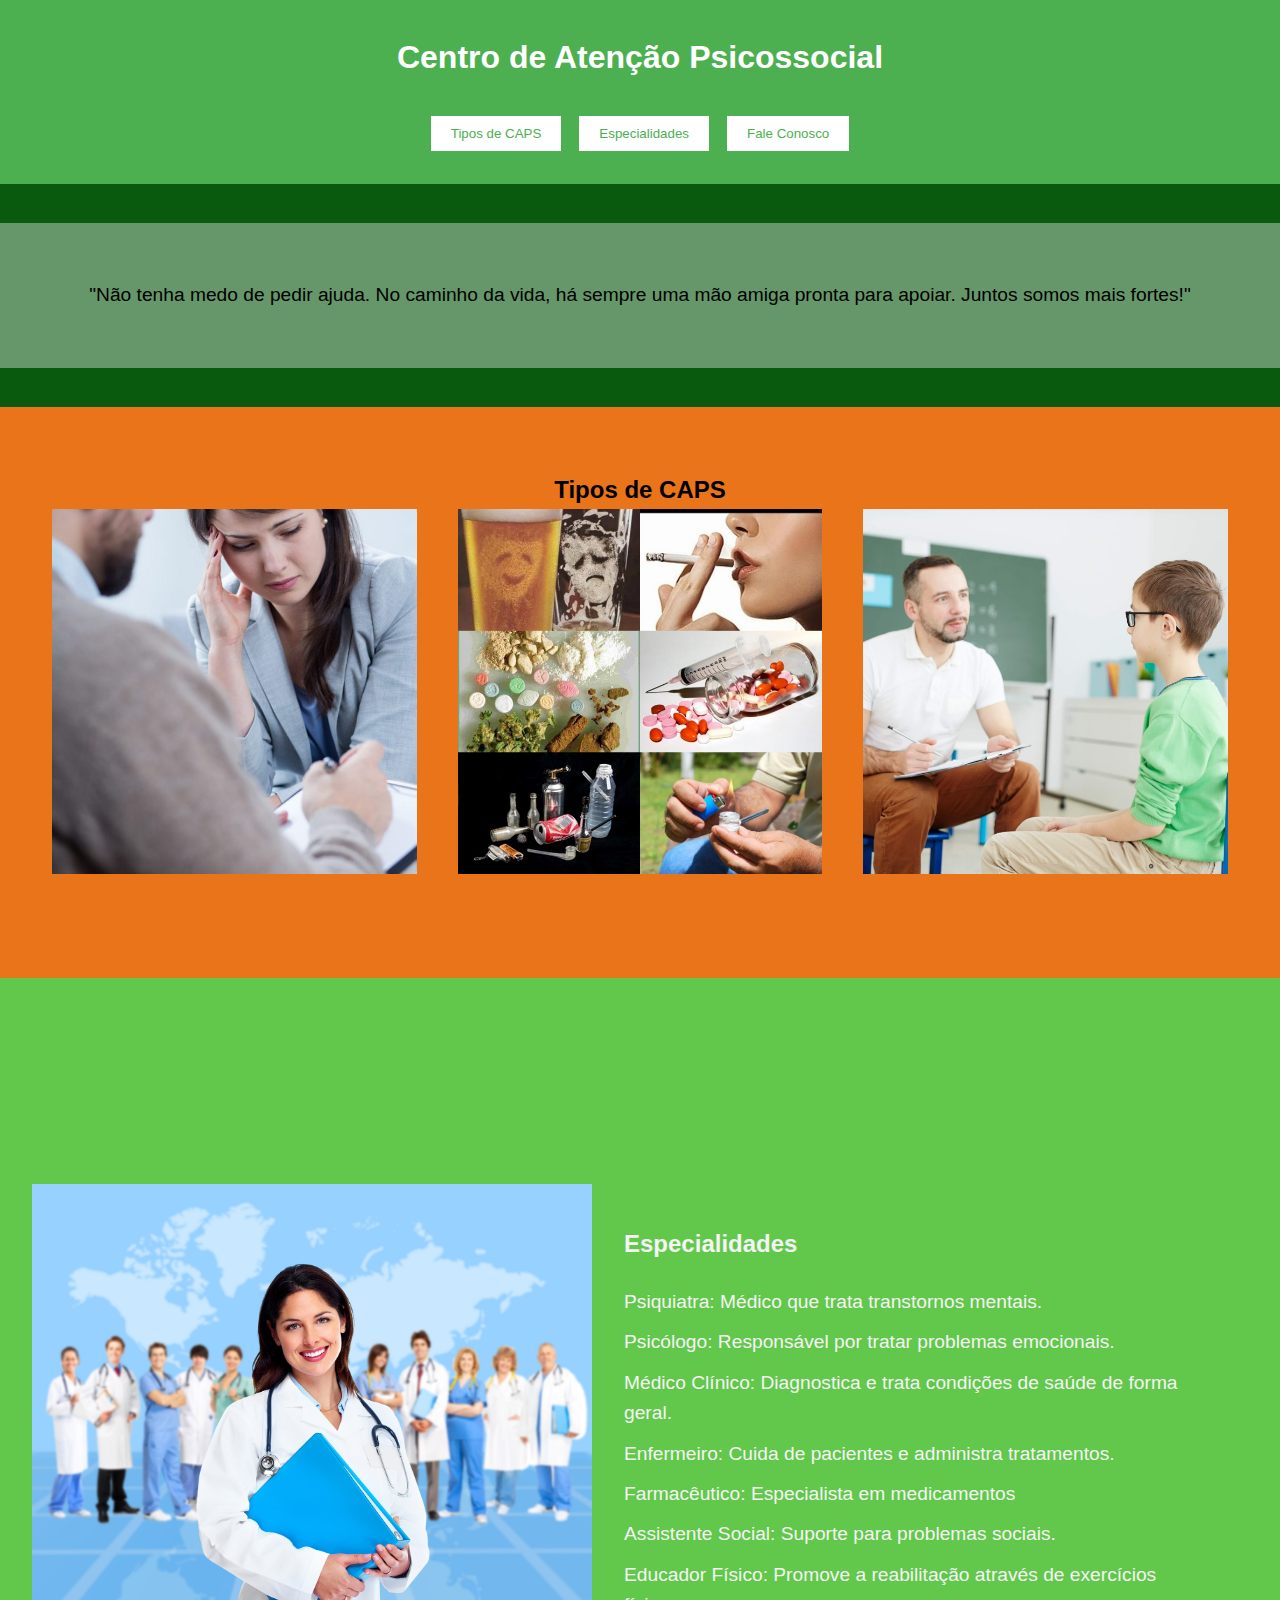
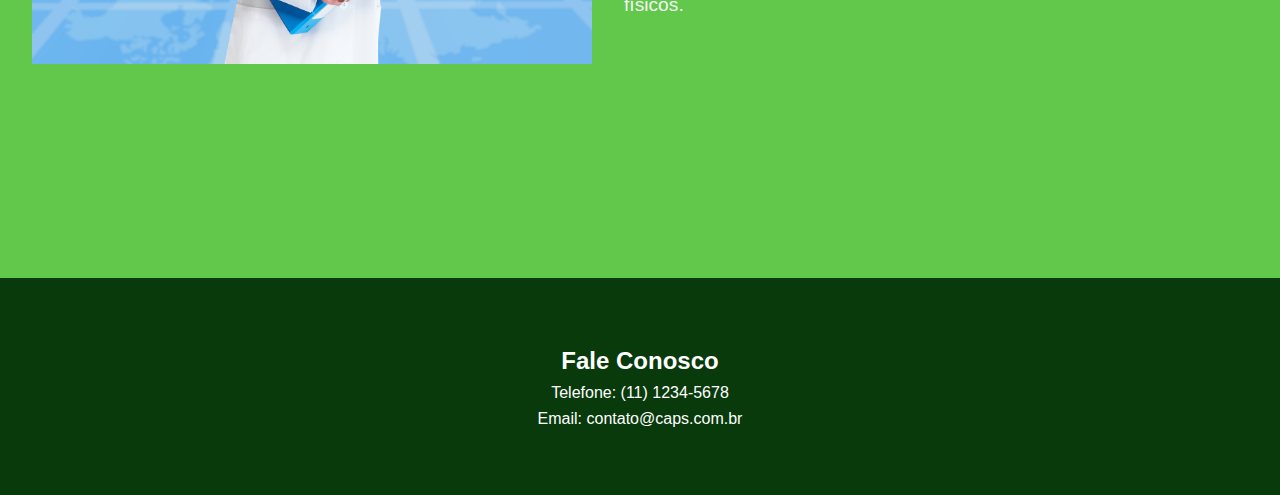
==== index.html @ e5cf4d3b "0.1" ====
<!DOCTYPE html>
<html lang="pt-br">
<head>
    <meta charset="UTF-8">
    <meta name="viewport" content="width=device-width, initial-scale=1.0">
    <title>Centro de Atenção Psicossocial</title>
    <link rel="stylesheet" href="styles.css">
</head>
<body>

    <!-- Início -->
    <header id="inicio">
        <h1>Centro de Atenção Psicossocial</h1>
        <div class="buttons">
            <button onclick="scrollToSection('tipos-caps')">Tipos de CAPS</button>
            <button onclick="scrollToSection('especialidades')">Especialidades</button>
            <button onclick="scrollToSection('fale-conosco')">Fale Conosco</button>
        </div>
    </header>

    <!-- Introdução -->
    <section id="introducao">
        <p>"Não tenha medo de pedir ajuda. No caminho da vida, há sempre uma mão amiga pronta para apoiar. Juntos somos mais fortes!"</p>
    </section>

    <!-- Tipos de CAPS -->
    <section id="tipos-caps">
        <h2>Tipos de CAPS</h2>
        <div class="caps-container">
            <div class="caps-item" onmouseover="showText(this)" onmouseout="hideText(this)">
                <img src="caps1.jpg" alt="CAPS I">
                <p class="caps-text">CAPS I - Atendimento para transtornos mentais leves.</p>
            </div>
            <div class="caps-item" onmouseover="showText(this)" onmouseout="hideText(this)">
                <img src="caps2.jpg" alt="CAPS AD">
                <p class="caps-text">CAPS AD - Atendimento para álcool e drogas.</p>
            </div>
            <div class="caps-item" onmouseover="showText(this)" onmouseout="hideText(this)">
                <img src="caps3.jpg" alt="CAPS Infantojuvenil">
                <p class="caps-text">CAPS Infantojuvenil - Atendimento para crianças e adolescentes.</p>
            </div>
        </div>
    </section>

    <!-- Especialidades -->
    <section id="especialidades">
        <div class="especialidades-container">
            <div class="especialidades-imagem">
                <img src="imagemApoio.jpg" alt="Imagem de apoio">
            </div>
            <div class="especialidades-texto">
                <h2>Especialidades</h2>
                <ul>
            
            <li>Psiquiatra: Médico que trata transtornos mentais.</li>
            <li>Psicólogo: Responsável por tratar problemas
                emocionais.</li>
            <li>Médico Clínico: Diagnostica e trata condições de
                saúde de forma geral.</li>
            <li>Enfermeiro: Cuida de pacientes e administra
                tratamentos.</li>
            <li>Farmacêutico: Especialista em medicamentos</li>
            <li>Assistente Social: Suporte para problemas sociais.</li>
            <li>Educador Físico: Promove a reabilitação através de
                exercícios físicos.</li>
        </ul>
    </section>

    <!-- Fale Conosco -->
    <section id="fale-conosco">
        <h2>Fale Conosco</h2>
        <p>Telefone: (11) 1234-5678</p>
        <p>Email: contato@caps.com.br</p>
    </section>

    <script src="script.js"></script>
</body>
</html>
---- styles.css ----
* {
    margin: 0;
    padding: 0;
    box-sizing: border-box;
}

body {
    background-color: #095a0f;
    font-family: Arial, sans-serif;
    line-height: 1.6;
    scroll-behavior: smooth;
}

header {
    background-color: #4CAF50;
    color: white;
    text-align: center;
    padding: 2em 0;
}

header h1 {
    margin-bottom: 1em;
}

.buttons {
    display: flex;
    justify-content: center;
    gap: 1em;
}

button {
    padding: 10px 20px;
    background-color: #fff;
    border: 1px solid #4CAF50;
    color: #4CAF50;
    cursor: pointer;
    transition: background-color 0.3s ease;
}

button:hover {
    background-color: #4CAF50;
    color: white;
}

section {
    padding: 4em 2em;
    text-align: center;
}

#introducao {
    background-color: #f4f4f465;
    font-size: 1.2em;
    padding: 3em;
    margin: 2em 0;
}

.caps-container {
    display: flex;
    justify-content: space-around;
    flex-wrap: wrap;
}

.caps-item {
    position: relative;
    width: 30%;
    margin-bottom: 2em;
}

.caps-item img {
    width: 100%;
    height: auto;
    transition: opacity 0.3s ease;
}

.caps-text {
    position: absolute;
    top: 0;
    left: 0;
    right: 0;
    bottom: 0;
    background-color: rgba(0, 0, 0, 0.7);
    color: white;
    padding: 10px;
    opacity: 0;
    transition: opacity 0.3s ease;
    display: flex;
    align-items: center;
    justify-content: center;
    text-align: center;
}

.caps-item:hover .caps-text {
    opacity: 1;
}
#tipos-caps{
    background-color: #e9741a;
}
#especialidades {
    display: flex;
    align-items: center;
    justify-content: flex-end;
    padding: 4em 2em;
    height: 100vh; /* Preencher a tela inteira */
    background-color: #62c84b;
    color: #f4f4f4;
}

.especialidades-container {
    display: flex;
    width: 100%;
    align-items: center;
}

.especialidades-texto {
    flex: 1;
    text-align: left;
    padding-right: 4em; /* Aumentar espaçamento à direita */
    margin-left: 2em;   /* Adicionar margem para mover o texto à direita */
}

.especialidades-texto h2 {
    margin-bottom: 1em;
}

.especialidades-texto ul {
    list-style-type: none;
    padding: 0;
    font-size: 1.2em;
}

.especialidades-texto ul li {
    margin: 0.5em 0;
}

.especialidades-imagem {
    flex: 1;
}

.especialidades-imagem img {
    width: 100%;
    height: auto;
    object-fit: cover; /* Faz a imagem cobrir a área corretamente */
}

#fale-conosco {
    background-color: #093a0c;
    color: #fff;
}
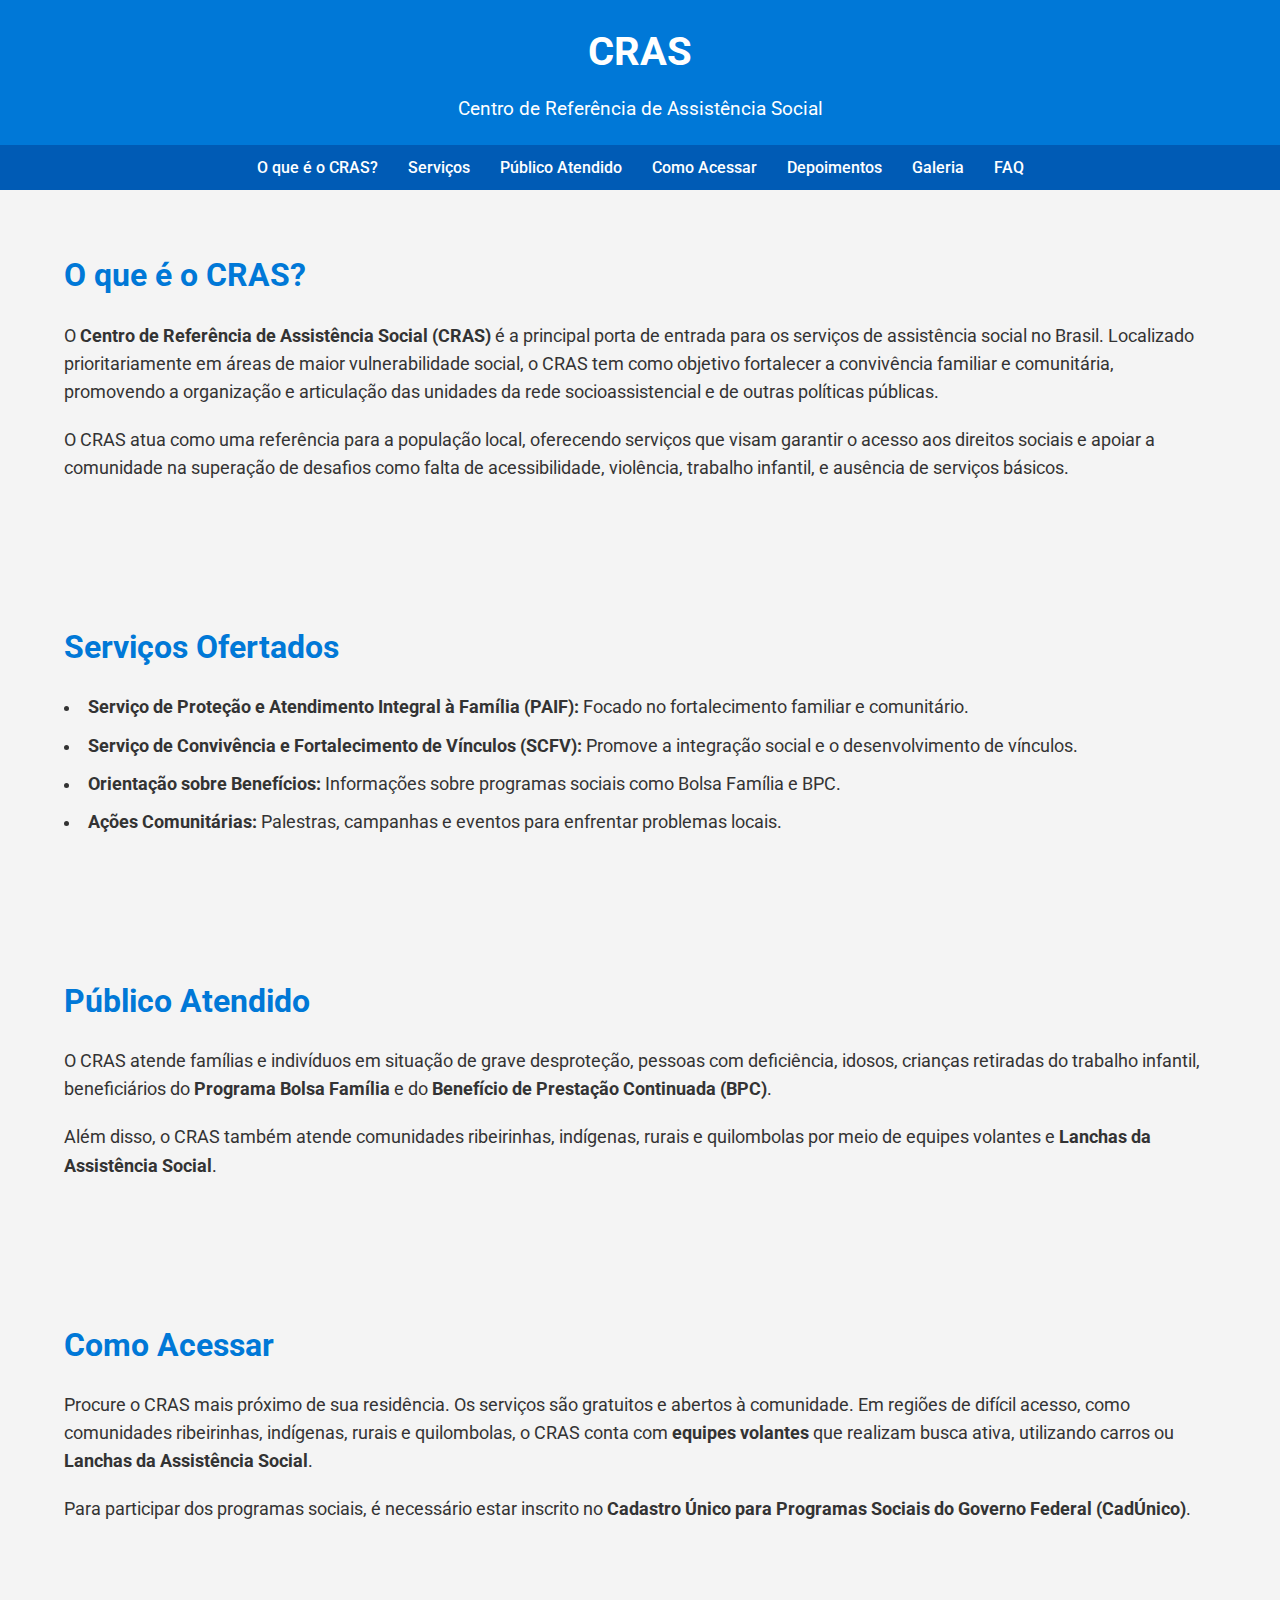
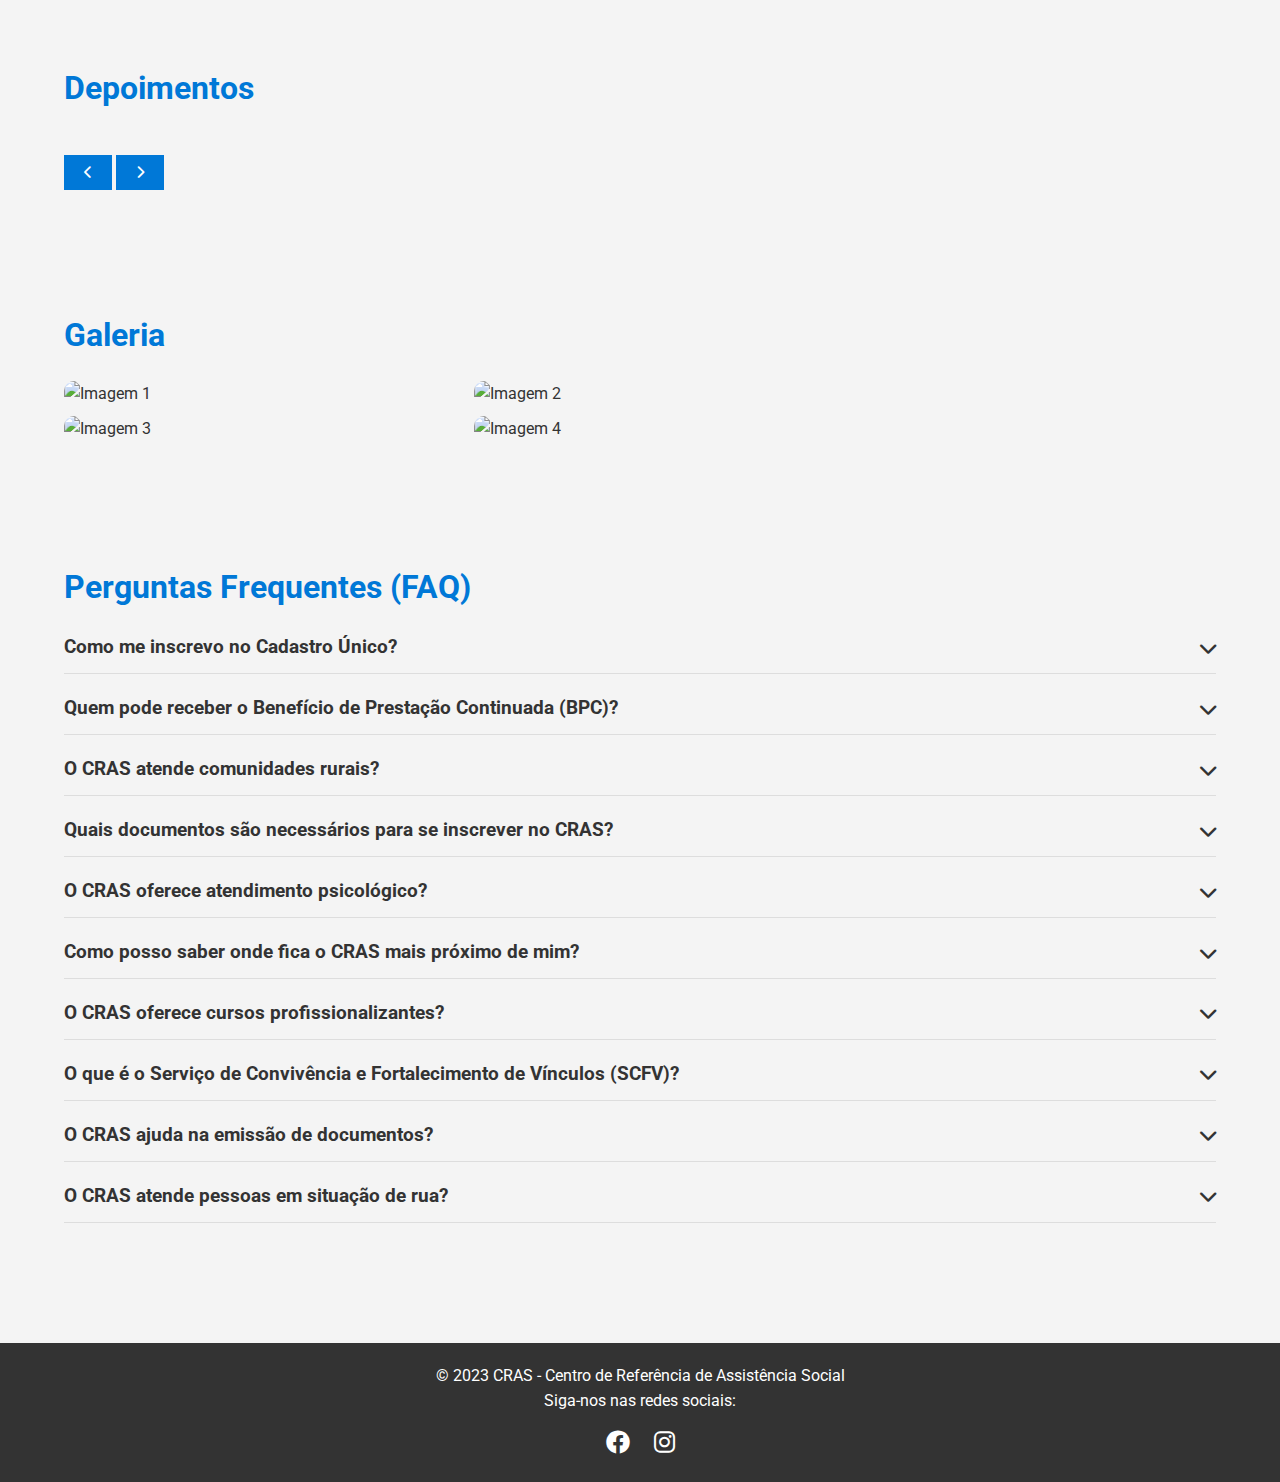
==== commit 8a94c6fc: "Add files via upload" ====
--- a/index.html
+++ b/index.html
@@ -1,78 +1,162 @@
 <!DOCTYPE html>
-<html lang="pt-br">
+<html lang="pt-BR">
 <head>
     <meta charset="UTF-8">
     <meta name="viewport" content="width=device-width, initial-scale=1.0">
-    <title>Centro de Atenção Psicossocial</title>
-    <link rel="stylesheet" href="styles.css">
+    <title>CRAS - Centro de Referência de Assistência Social</title>
+    <link rel="stylesheet" href="index.css">
+    <link href="https://fonts.googleapis.com/css2?family=Roboto:wght@300;400;500;700&display=swap" rel="stylesheet">
+    <link rel="stylesheet" href="https://cdnjs.cloudflare.com/ajax/libs/font-awesome/6.0.0-beta3/css/all.min.css">
 </head>
 <body>
-
-    <!-- Início -->
-    <header id="inicio">
-        <h1>Centro de Atenção Psicossocial</h1>
-        <div class="buttons">
-            <button onclick="scrollToSection('tipos-caps')">Tipos de CAPS</button>
-            <button onclick="scrollToSection('especialidades')">Especialidades</button>
-            <button onclick="scrollToSection('fale-conosco')">Fale Conosco</button>
+    <header>
+        <div class="container">
+            <h1>CRAS</h1>
+            <p>Centro de Referência de Assistência Social</p>
         </div>
     </header>
 
-    <!-- Introdução -->
-    <section id="introducao">
-        <p>"Não tenha medo de pedir ajuda. No caminho da vida, há sempre uma mão amiga pronta para apoiar. Juntos somos mais fortes!"</p>
+    <nav>
+        <div class="container">
+            <ul>
+                <li><a href="#sobre">O que é o CRAS?</a></li>
+                <li><a href="#servicos">Serviços</a></li>
+                <li><a href="#publico">Público Atendido</a></li>
+                <li><a href="#acesso">Como Acessar</a></li>
+                <li><a href="#depoimentos">Depoimentos</a></li>
+                <li><a href="#galeria">Galeria</a></li>
+                <li><a href="#faq">FAQ</a></li>
+            </ul>
+        </div>
+    </nav>
+
+    <section id="sobre" class="fade-in">
+        <div class="container">
+            <h2>O que é o CRAS?</h2>
+            <p>O <strong>Centro de Referência de Assistência Social (CRAS)</strong> é a principal porta de entrada para os serviços de assistência social no Brasil. Localizado prioritariamente em áreas de maior vulnerabilidade social, o CRAS tem como objetivo fortalecer a convivência familiar e comunitária, promovendo a organização e articulação das unidades da rede socioassistencial e de outras políticas públicas.</p>
+            <p>O CRAS atua como uma referência para a população local, oferecendo serviços que visam garantir o acesso aos direitos sociais e apoiar a comunidade na superação de desafios como falta de acessibilidade, violência, trabalho infantil, e ausência de serviços básicos.</p>
+        </div>
     </section>
 
-    <!-- Tipos de CAPS -->
-    <section id="tipos-caps">
-        <h2>Tipos de CAPS</h2>
-        <div class="caps-container">
-            <div class="caps-item" onmouseover="showText(this)" onmouseout="hideText(this)">
-                <img src="caps1.jpg" alt="CAPS I">
-                <p class="caps-text">CAPS I - Atendimento para transtornos mentais leves.</p>
+    <section id="servicos" class="fade-in">
+        <div class="container">
+            <h2>Serviços Ofertados</h2>
+            <ul>
+                <li><strong>Serviço de Proteção e Atendimento Integral à Família (PAIF):</strong> Focado no fortalecimento familiar e comunitário.</li>
+                <li><strong>Serviço de Convivência e Fortalecimento de Vínculos (SCFV):</strong> Promove a integração social e o desenvolvimento de vínculos.</li>
+                <li><strong>Orientação sobre Benefícios:</strong> Informações sobre programas sociais como Bolsa Família e BPC.</li>
+                <li><strong>Ações Comunitárias:</strong> Palestras, campanhas e eventos para enfrentar problemas locais.</li>
+            </ul>
+        </div>
+    </section>
+
+    <section id="publico" class="fade-in">
+        <div class="container">
+            <h2>Público Atendido</h2>
+            <p>O CRAS atende famílias e indivíduos em situação de grave desproteção, pessoas com deficiência, idosos, crianças retiradas do trabalho infantil, beneficiários do <strong>Programa Bolsa Família</strong> e do <strong>Benefício de Prestação Continuada (BPC)</strong>.</p>
+            <p>Além disso, o CRAS também atende comunidades ribeirinhas, indígenas, rurais e quilombolas por meio de equipes volantes e <strong>Lanchas da Assistência Social</strong>.</p>
+        </div>
+    </section>
+
+    <section id="acesso" class="fade-in">
+        <div class="container">
+            <h2>Como Acessar</h2>
+            <p>Procure o CRAS mais próximo de sua residência. Os serviços são gratuitos e abertos à comunidade. Em regiões de difícil acesso, como comunidades ribeirinhas, indígenas, rurais e quilombolas, o CRAS conta com <strong>equipes volantes</strong> que realizam busca ativa, utilizando carros ou <strong>Lanchas da Assistência Social</strong>.</p>
+            <p>Para participar dos programas sociais, é necessário estar inscrito no <strong>Cadastro Único para Programas Sociais do Governo Federal (CadÚnico)</strong>.</p>
+        </div>
+    </section>
+
+    <section id="depoimentos" class="fade-in">
+        <div class="container">
+            <h2>Depoimentos</h2>
+            <div class="depoimentos-carrossel">
+                <div class="depoimento">
+                    <p>"O CRAS mudou a vida da minha família. Recebemos o apoio necessário para superar nossas dificuldades."</p>
+                    <span>- Maria da Silva</span>
+                </div>
+                <div class="depoimento">
+                    <p>"Graças ao CRAS, consegui acesso ao Bolsa Família e melhorei a qualidade de vida dos meus filhos."</p>
+                    <span>- João Santos</span>
+                </div>
+                <div class="depoimento">
+                    <p>"As equipes volantes do CRAS foram essenciais para atender nossa comunidade ribeirinha."</p>
+                    <span>- Ana Pereira</span>
+                </div>
             </div>
-            <div class="caps-item" onmouseover="showText(this)" onmouseout="hideText(this)">
-                <img src="caps2.jpg" alt="CAPS AD">
-                <p class="caps-text">CAPS AD - Atendimento para álcool e drogas.</p>
-            </div>
-            <div class="caps-item" onmouseover="showText(this)" onmouseout="hideText(this)">
-                <img src="caps3.jpg" alt="CAPS Infantojuvenil">
-                <p class="caps-text">CAPS Infantojuvenil - Atendimento para crianças e adolescentes.</p>
+            <button id="prevDepoimento"><i class="fas fa-chevron-left"></i></button>
+            <button id="nextDepoimento"><i class="fas fa-chevron-right"></i></button>
+        </div>
+    </section>
+
+    <section id="galeria" class="fade-in">
+        <div class="container">
+            <h2>Galeria</h2>
+            <div class="galeria-imagens">
+                <img src="/images/CRAS-1.jpg" alt="Imagem 1">
+                <img src="/images/CRAS-2.jpg" alt="Imagem 2">
+                <img src="/images/CRAS-3.jpg" alt="Imagem 3">
+                <img src="/images/CRAS-4.jpg" alt="Imagem 4">
             </div>
         </div>
     </section>
 
-    <!-- Especialidades -->
-    <section id="especialidades">
-        <div class="especialidades-container">
-            <div class="especialidades-imagem">
-                <img src="imagemApoio.jpg" alt="Imagem de apoio">
+    <section id="faq" class="fade-in">
+        <div class="container">
+            <h2>Perguntas Frequentes (FAQ)</h2>
+            <div class="faq-item">
+                <h3>Como me inscrevo no Cadastro Único? <i class="fas fa-chevron-down"></i></h3>
+                <p>Para se inscrever no Cadastro Único, procure o CRAS mais próximo de sua residência com os documentos necessários, como CPF, RG e comprovante de residência.</p>
             </div>
-            <div class="especialidades-texto">
-                <h2>Especialidades</h2>
-                <ul>
-            
-            <li>Psiquiatra: Médico que trata transtornos mentais.</li>
-            <li>Psicólogo: Responsável por tratar problemas
-                emocionais.</li>
-            <li>Médico Clínico: Diagnostica e trata condições de
-                saúde de forma geral.</li>
-            <li>Enfermeiro: Cuida de pacientes e administra
-                tratamentos.</li>
-            <li>Farmacêutico: Especialista em medicamentos</li>
-            <li>Assistente Social: Suporte para problemas sociais.</li>
-            <li>Educador Físico: Promove a reabilitação através de
-                exercícios físicos.</li>
-        </ul>
+            <div class="faq-item">
+                <h3>Quem pode receber o Benefício de Prestação Continuada (BPC)? <i class="fas fa-chevron-down"></i></h3>
+                <p>O BPC é destinado a idosos acima de 65 anos e pessoas com deficiência que comprovem não possuir meios de se sustentar.</p>
+            </div>
+            <div class="faq-item">
+                <h3>O CRAS atende comunidades rurais? <i class="fas fa-chevron-down"></i></h3>
+                <p>Sim, o CRAS conta com equipes volantes que atendem comunidades rurais, ribeirinhas e indígenas.</p>
+            </div>
+            <div class="faq-item">
+                <h3>Quais documentos são necessários para se inscrever no CRAS? <i class="fas fa-chevron-down"></i></h3>
+                <p>Os documentos necessários incluem CPF, RG, comprovante de residência e, em alguns casos, documentos que comprovem a situação de vulnerabilidade.</p>
+            </div>
+            <div class="faq-item">
+                <h3>O CRAS oferece atendimento psicológico? <i class="fas fa-chevron-down"></i></h3>
+                <p>Sim, o CRAS oferece atendimento psicológico e social para famílias e indivíduos em situação de vulnerabilidade.</p>
+            </div>
+            <div class="faq-item">
+                <h3>Como posso saber onde fica o CRAS mais próximo de mim? <i class="fas fa-chevron-down"></i></h3>
+                <p>Você pode consultar a localização do CRAS mais próximo no site da prefeitura da sua cidade ou entrar em contato com a Secretaria de Assistência Social.</p>
+            </div>
+            <div class="faq-item">
+                <h3>O CRAS oferece cursos profissionalizantes? <i class="fas fa-chevron-down"></i></h3>
+                <p>Sim, o CRAS pode oferecer cursos e oficinas de capacitação profissional em parceria com outras instituições.</p>
+            </div>
+            <div class="faq-item">
+                <h3>O que é o Serviço de Convivência e Fortalecimento de Vínculos (SCFV)? <i class="fas fa-chevron-down"></i></h3>
+                <p>O SCFV é um serviço que promove a integração social e o fortalecimento dos vínculos familiares e comunitários, por meio de atividades coletivas e educativas.</p>
+            </div>
+            <div class="faq-item">
+                <h3>O CRAS ajuda na emissão de documentos? <i class="fas fa-chevron-down"></i></h3>
+                <p>Sim, o CRAS pode auxiliar na emissão de documentos básicos, como RG e CPF, especialmente para pessoas em situação de vulnerabilidade.</p>
+            </div>
+            <div class="faq-item">
+                <h3>O CRAS atende pessoas em situação de rua? <i class="fas fa-chevron-down"></i></h3>
+                <p>Sim, o CRAS oferece atendimento e encaminhamento para pessoas em situação de rua, visando a inclusão social e o acesso a serviços básicos.</p>
+            </div>
+        </div>
     </section>
 
-    <!-- Fale Conosco -->
-    <section id="fale-conosco">
-        <h2>Fale Conosco</h2>
-        <p>Telefone: (11) 1234-5678</p>
-        <p>Email: contato@caps.com.br</p>
-    </section>
+    <footer>
+        <div class="container">
+            <p>&copy; 2023 CRAS - Centro de Referência de Assistência Social</p>
+            <p>Siga-nos nas redes sociais:</p>
+            <div class="redes-sociais">
+                <a href="https://www.facebook.com/funcoesdeumcoordenadordecras/"><i class="fab fa-facebook"></i></a>
+                <a href="https://www.instagram.com/crasnx/?__d=11"><i class="fab fa-instagram"></i></a>
+            </div>
+        </div>
+    </footer>
 
-    <script src="script.js"></script>
+    <script src="index.js"></script>
 </body>
-</html>
+</html>--- a/index.css
+++ b/index.css
@@ -0,0 +1,229 @@
+/* Reset básico */
+* {
+    margin: 0;
+    padding: 0;
+    box-sizing: border-box;
+}
+
+body {
+    font-family: 'Roboto', sans-serif;
+    line-height: 1.6;
+    background-color: #f4f4f4;
+    color: #333;
+}
+
+.container {
+    width: 90%;
+    max-width: 1200px;
+    margin: 0 auto;
+}
+
+header {
+    background: #0078d7;
+    color: #fff;
+    padding: 20px 0;
+    text-align: center;
+}
+
+header h1 {
+    font-size: 2.5rem;
+    margin-bottom: 10px;
+}
+
+header p {
+    font-size: 1.2rem;
+}
+
+nav {
+    background: #005bb5;
+    padding: 10px 0;
+}
+
+nav ul {
+    list-style: none;
+    display: flex;
+    justify-content: center;
+    flex-wrap: wrap;
+}
+
+nav ul li {
+    margin: 0 15px;
+}
+
+nav ul li a {
+    color: #fff;
+    text-decoration: none;
+    font-weight: 500;
+    transition: color 0.3s ease;
+}
+
+nav ul li a:hover {
+    color: #ffdd57;
+}
+
+section {
+    padding: 60px 0;
+    opacity: 0;
+    transform: translateY(20px);
+    transition: opacity 0.6s ease-out, transform 0.6s ease-out;
+}
+
+section.fade-in {
+    opacity: 1;
+    transform: translateY(0);
+}
+
+section h2 {
+    font-size: 2rem;
+    margin-bottom: 20px;
+    color: #0078d7;
+}
+
+section p, section ul {
+    font-size: 1.1rem;
+    margin-bottom: 20px;
+}
+
+section ul {
+    list-style: inside;
+}
+
+section ul li {
+    margin-bottom: 10px;
+}
+
+.depoimentos-carrossel {
+    position: relative;
+    overflow: hidden;
+    margin-bottom: 20px;
+}
+
+.depoimento {
+    display: none;
+    text-align: center;
+    padding: 20px;
+    background: #fff;
+    border-radius: 10px;
+    box-shadow: 0 4px 8px rgba(0, 0, 0, 0.1);
+}
+
+.depoimento.active {
+    display: block;
+}
+
+.depoimento p {
+    font-style: italic;
+    margin-bottom: 10px;
+}
+
+.depoimento span {
+    font-weight: bold;
+}
+
+button {
+    background: #0078d7;
+    color: #fff;
+    border: none;
+    padding: 10px 20px;
+    cursor: pointer;
+    transition: background 0.3s ease;
+}
+
+button:hover {
+    background: #005bb5;
+}
+
+.galeria-imagens {
+    display: flex;
+    flex-wrap: wrap;
+    gap: 10px;
+}
+
+.galeria-imagens img {
+    width: 100%;
+    max-width: 400px;
+    height: auto;
+    border-radius: 10px;
+    transition: transform 0.3s ease;
+}
+
+.galeria-imagens img:hover {
+    transform: scale(1.05);
+}
+
+.faq-item {
+    margin-bottom: 20px;
+    border-bottom: 1px solid #ddd;
+    padding-bottom: 10px;
+}
+
+.faq-item h3 {
+    cursor: pointer;
+    display: flex;
+    justify-content: space-between;
+    align-items: center;
+}
+
+.faq-item p {
+    display: none;
+    margin-top: 10px;
+}
+
+.faq-item.active p {
+    display: block;
+}
+
+footer {
+    background: #333;
+    color: #fff;
+    text-align: center;
+    padding: 20px 0;
+    margin-top: 40px;
+}
+
+footer p {
+    margin: 0;
+}
+
+.redes-sociais {
+    margin-top: 10px;
+}
+
+.redes-sociais a {
+    color: #fff;
+    margin: 0 10px;
+    font-size: 1.5rem;
+    transition: color 0.3s ease;
+}
+
+.redes-sociais a:hover {
+    color: #0078d7;
+}
+
+/* Responsividade */
+@media (max-width: 768px) {
+    nav ul {
+        flex-direction: column;
+        align-items: center;
+    }
+
+    nav ul li {
+        margin: 10px 0;
+    }
+
+    section {
+        padding: 40px 0;
+    }
+
+    section h2 {
+        font-size: 1.8rem;
+    }
+
+    section p, section ul {
+        font-size: 1rem;
+    }
+
+    .galeria-imagens img {
+        max-width: 100%;
+    }
+}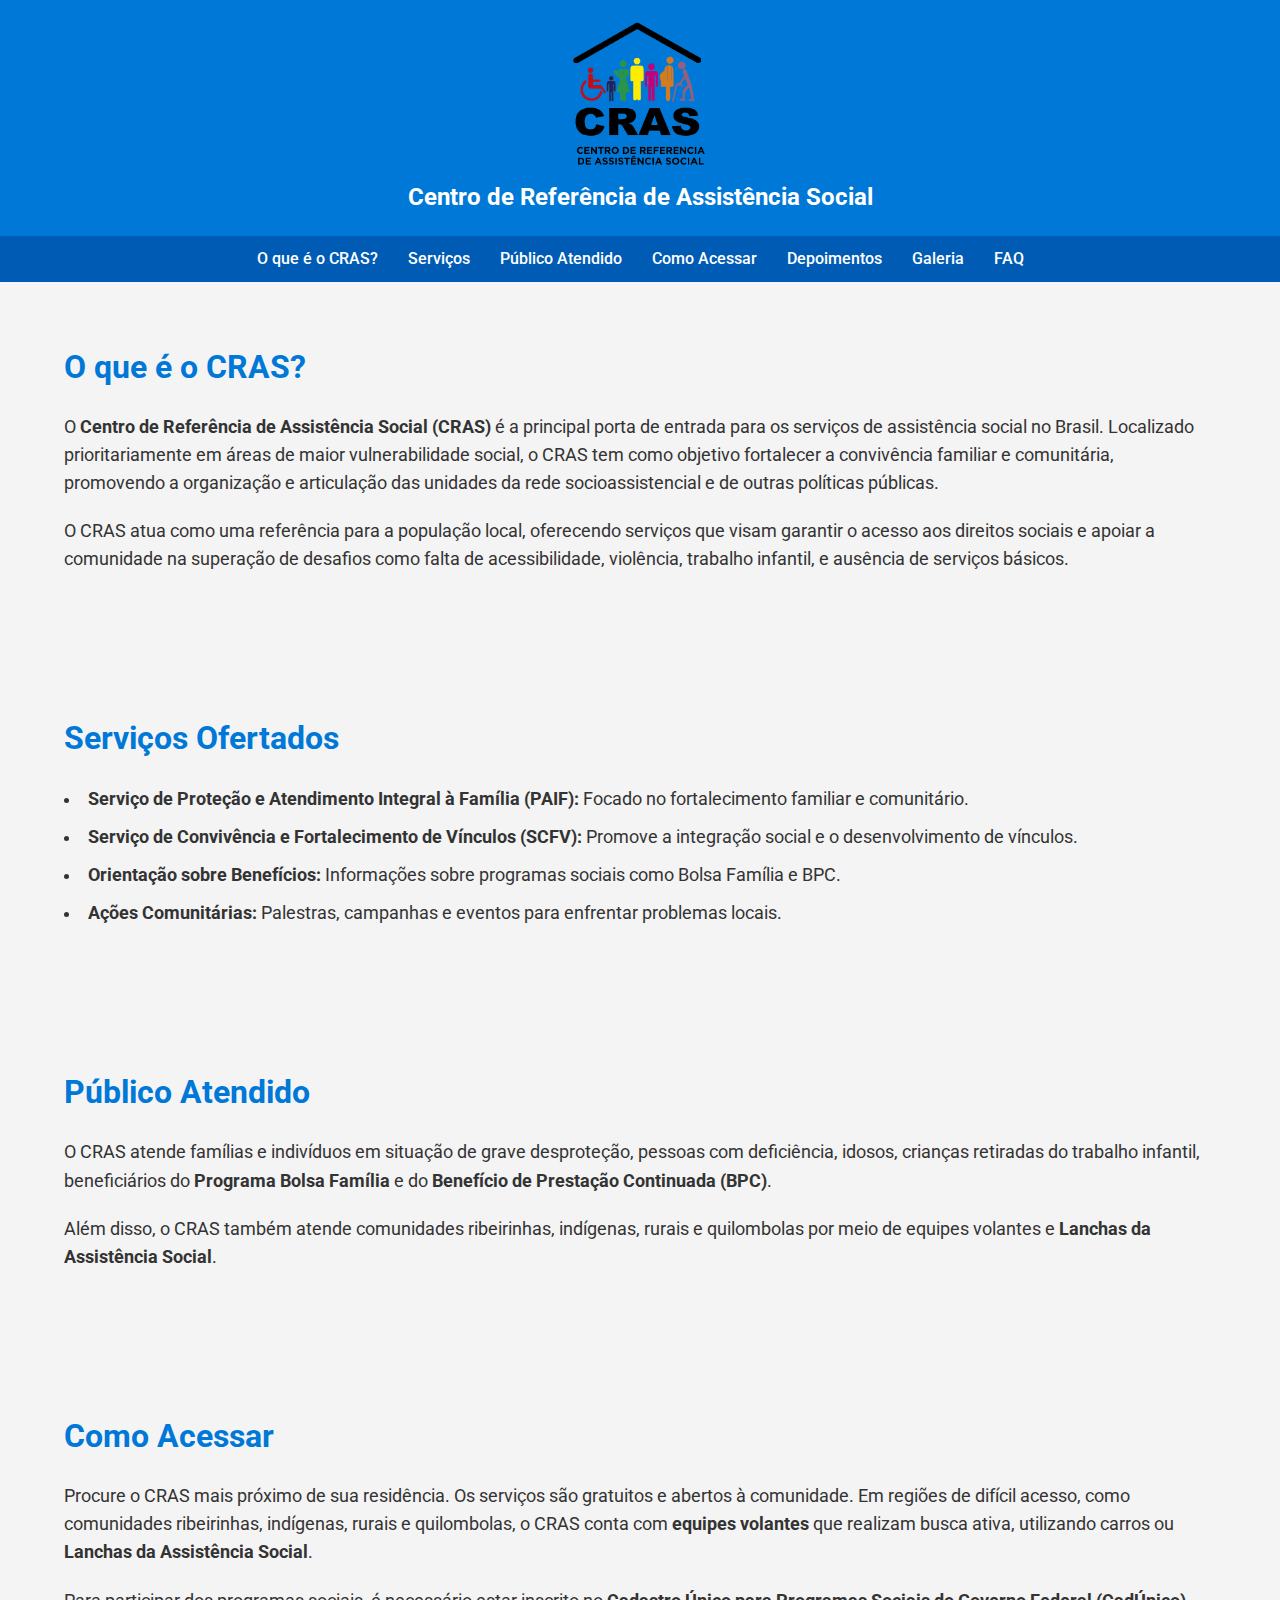
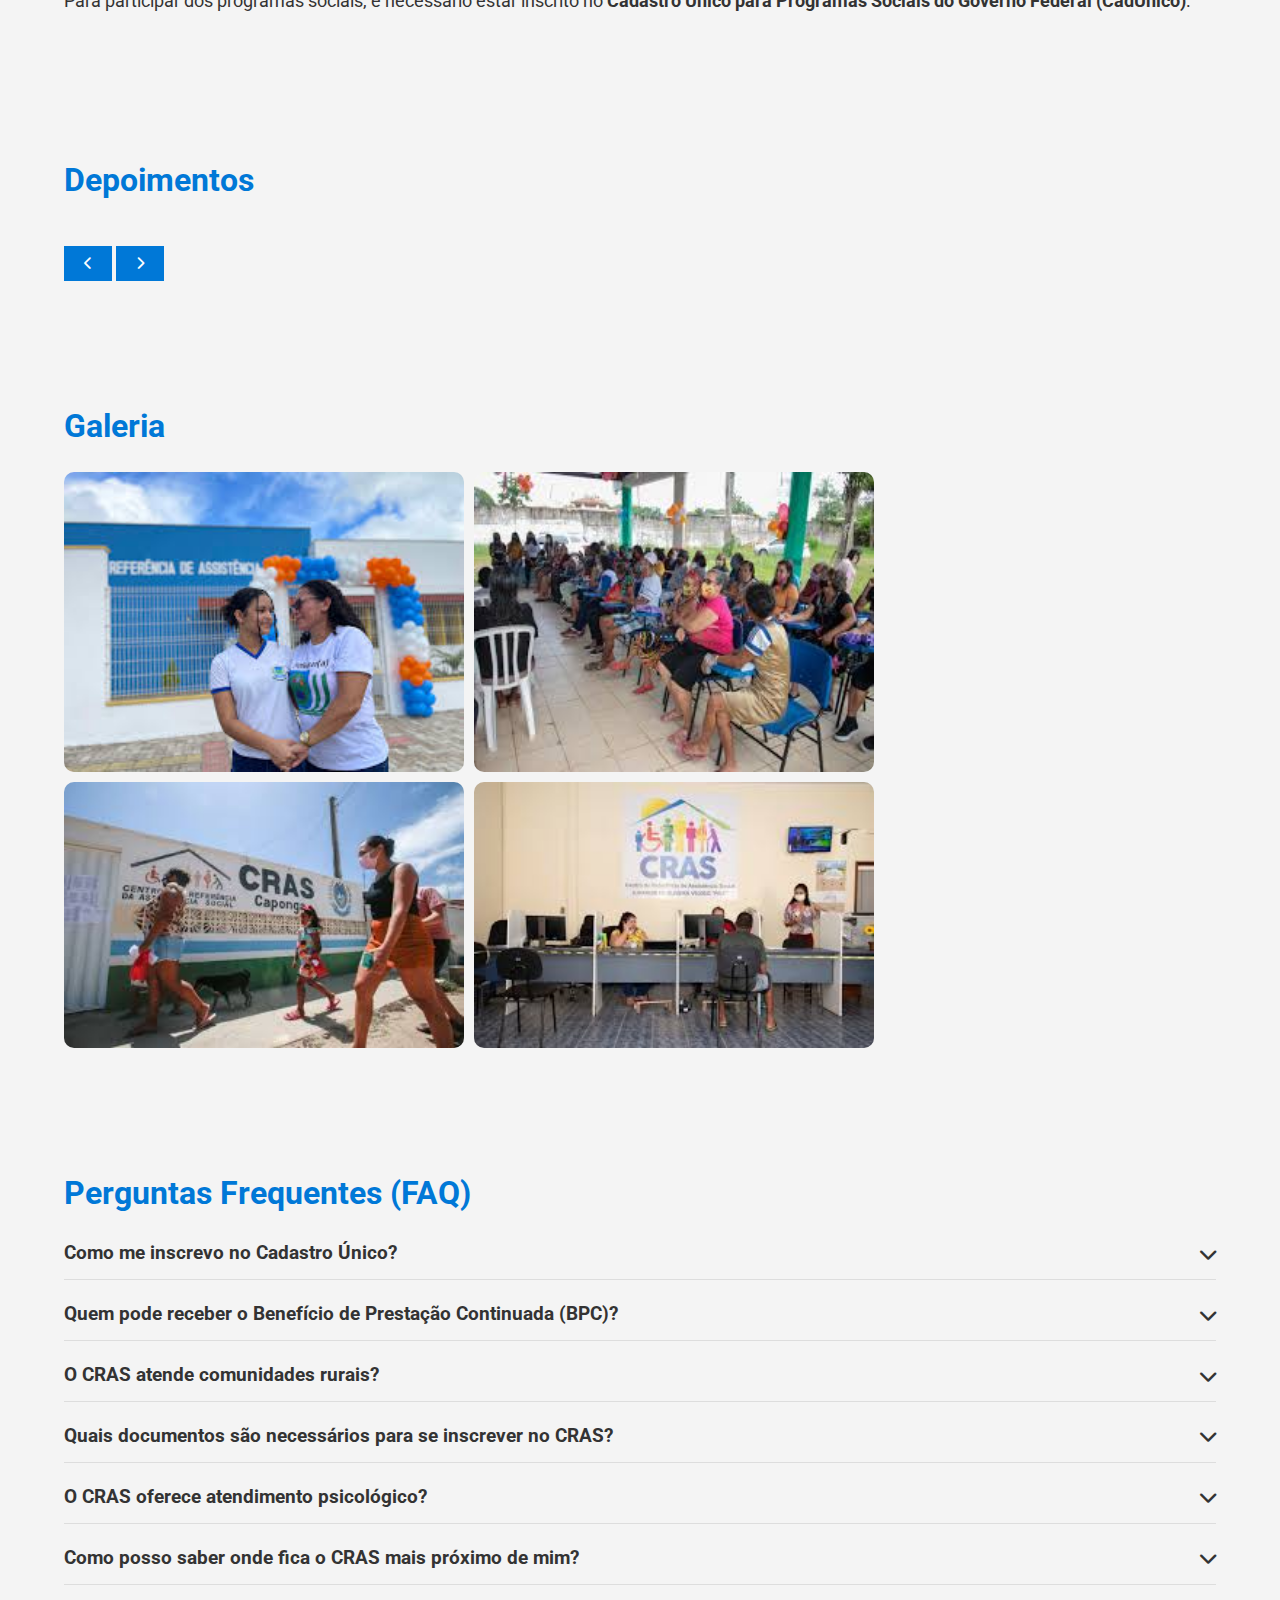
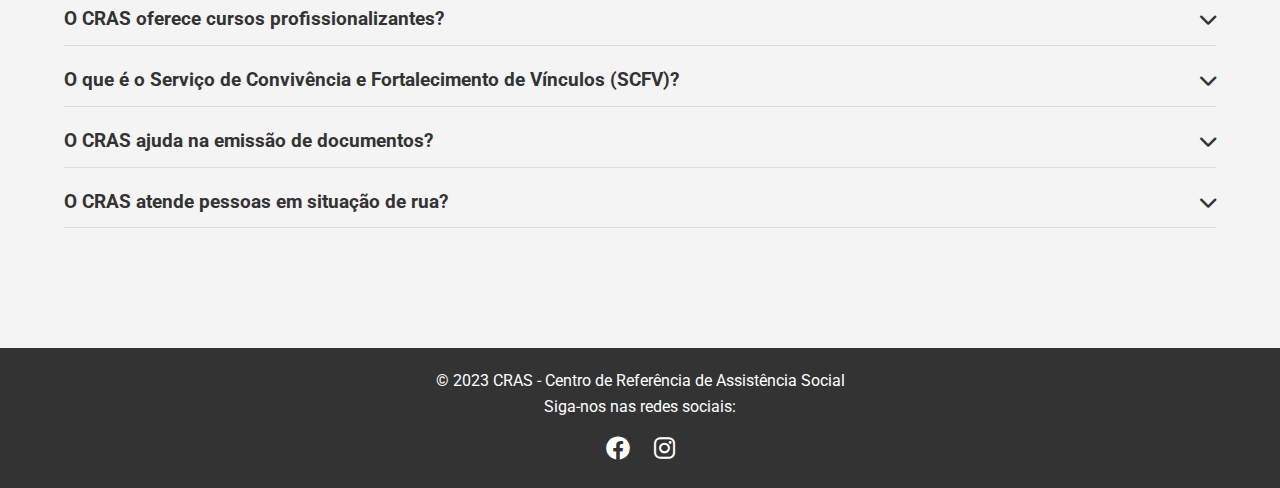
==== commit 44b81fc8: "Atualização 20/03" ====
--- a/index.html
+++ b/index.html
@@ -11,8 +11,8 @@
 <body>
     <header>
         <div class="container">
-            <h1>CRAS</h1>
-            <p>Centro de Referência de Assistência Social</p>
+            <img src="./LOGO_CRAS.2.png" alt="lOGO" style="width: 150px;">
+            <h2>Centro de Referência de Assistência Social</h2>
         </div>
     </header>
 
@@ -92,10 +92,10 @@
         <div class="container">
             <h2>Galeria</h2>
             <div class="galeria-imagens">
-                <img src="/images/CRAS-1.jpg" alt="Imagem 1">
-                <img src="/images/CRAS-2.jpg" alt="Imagem 2">
-                <img src="/images/CRAS-3.jpg" alt="Imagem 3">
-                <img src="/images/CRAS-4.jpg" alt="Imagem 4">
+                <img src="./CRAS-1.jpg" alt="Imagem 1">
+                <img src="./CRAS-2.jpg" alt="Imagem 2">
+                <img src="./CRAS-3.jpg" alt="Imagem 3">
+                <img src="./CRAS-4.jpg" alt="Imagem 4">
             </div>
         </div>
     </section>
@@ -159,4 +159,4 @@
 
     <script src="index.js"></script>
 </body>
-</html>+</html>
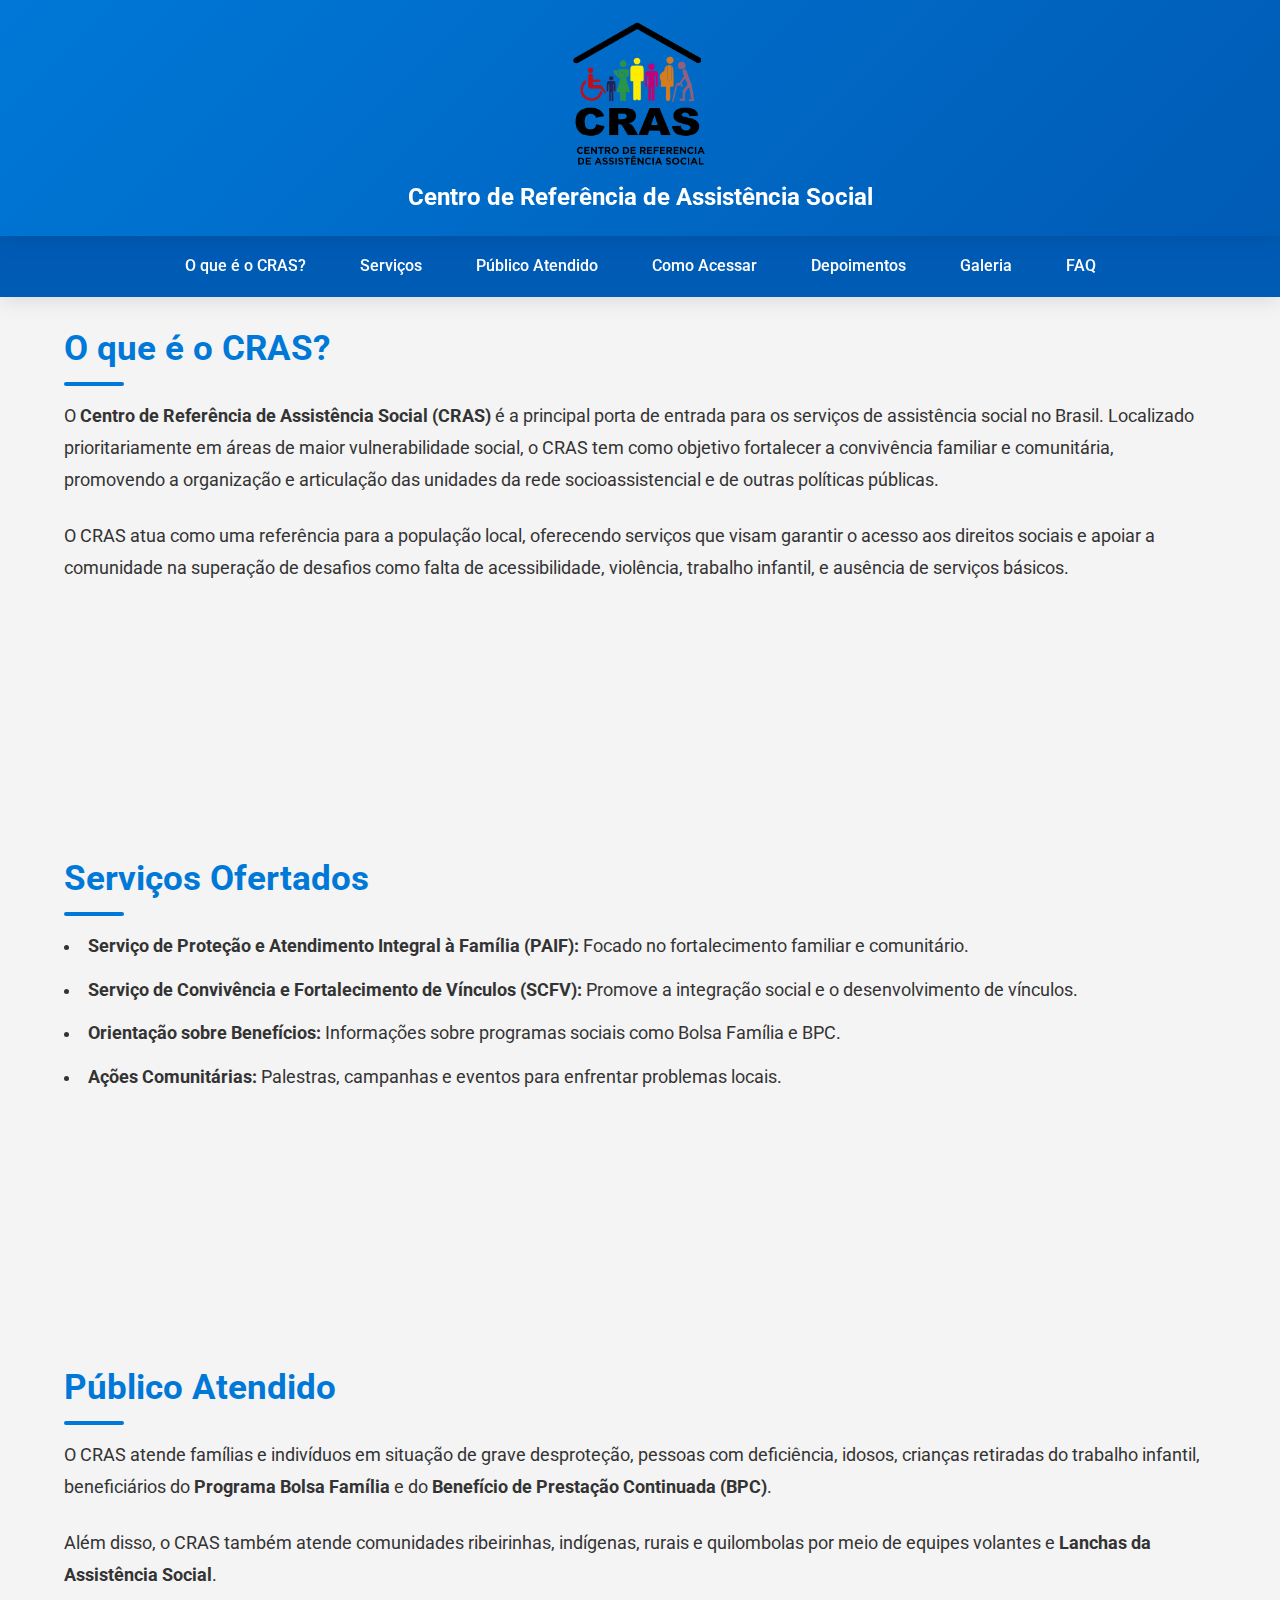
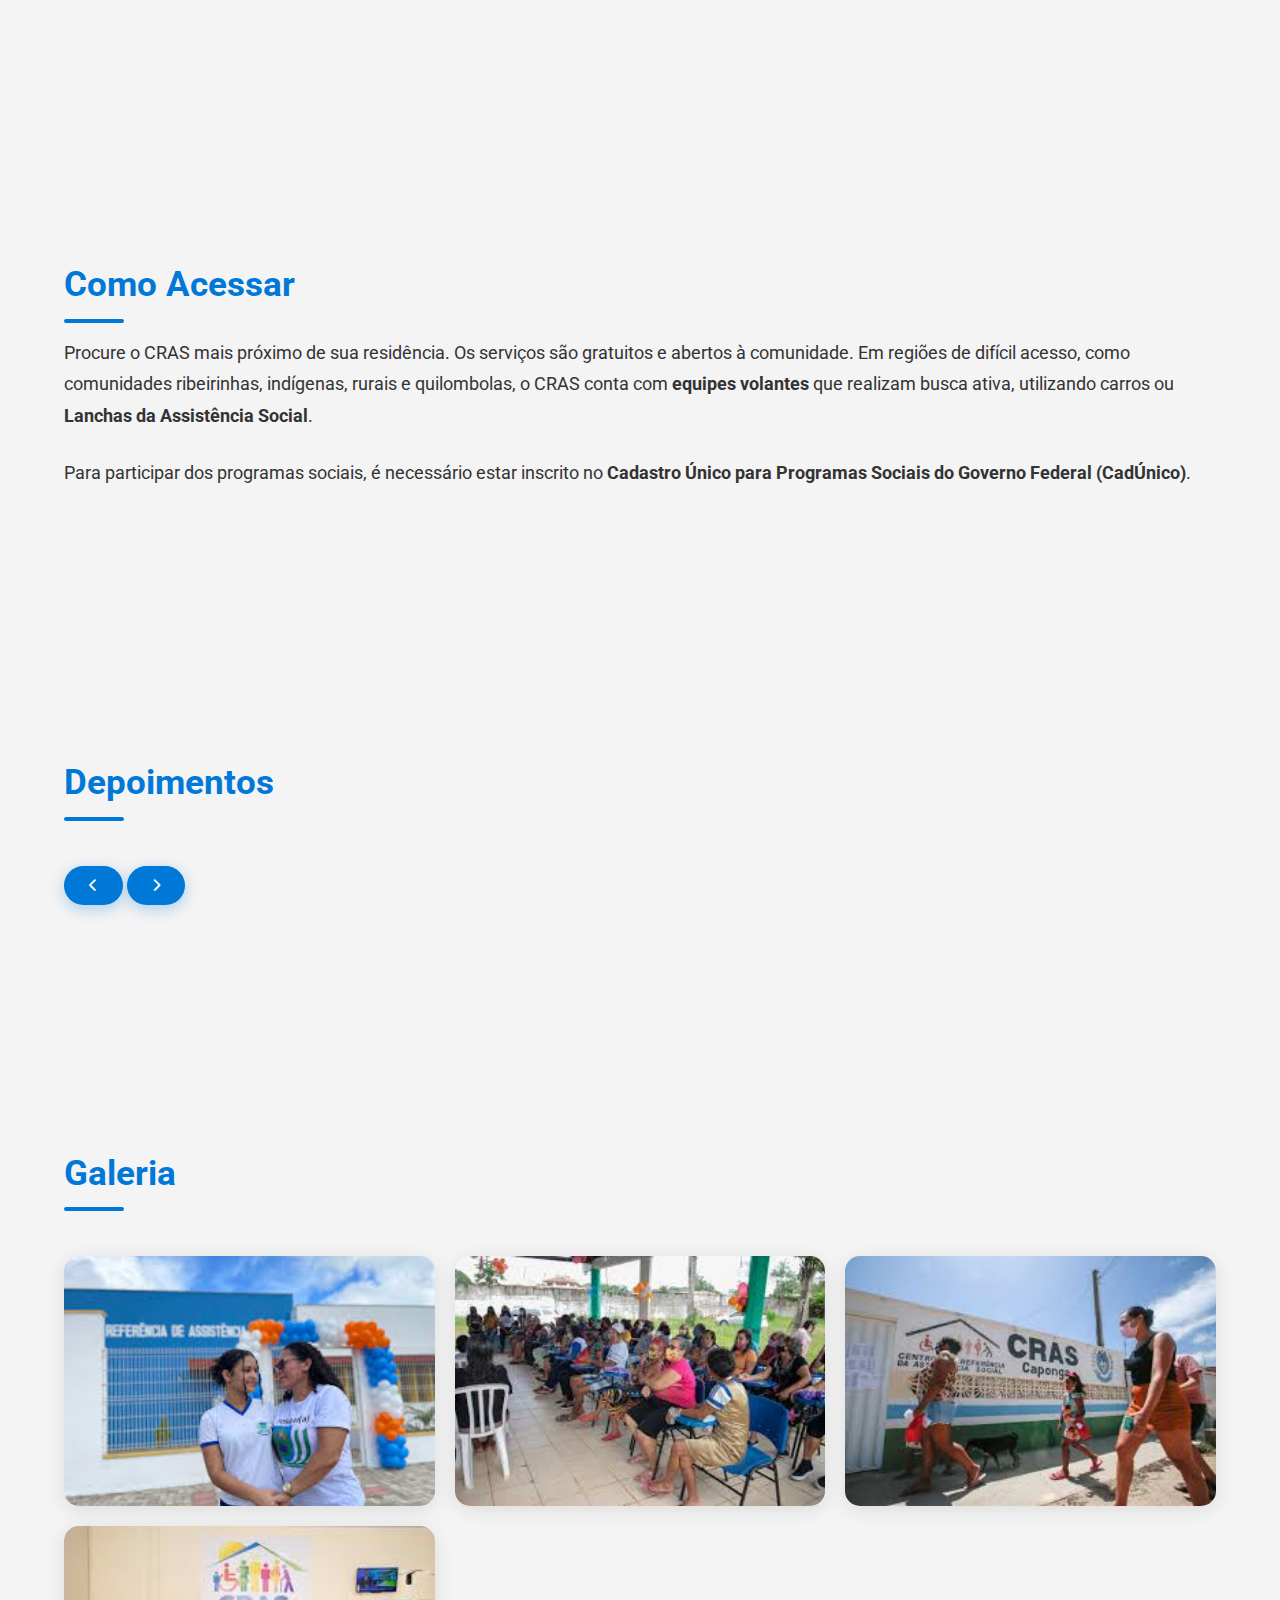
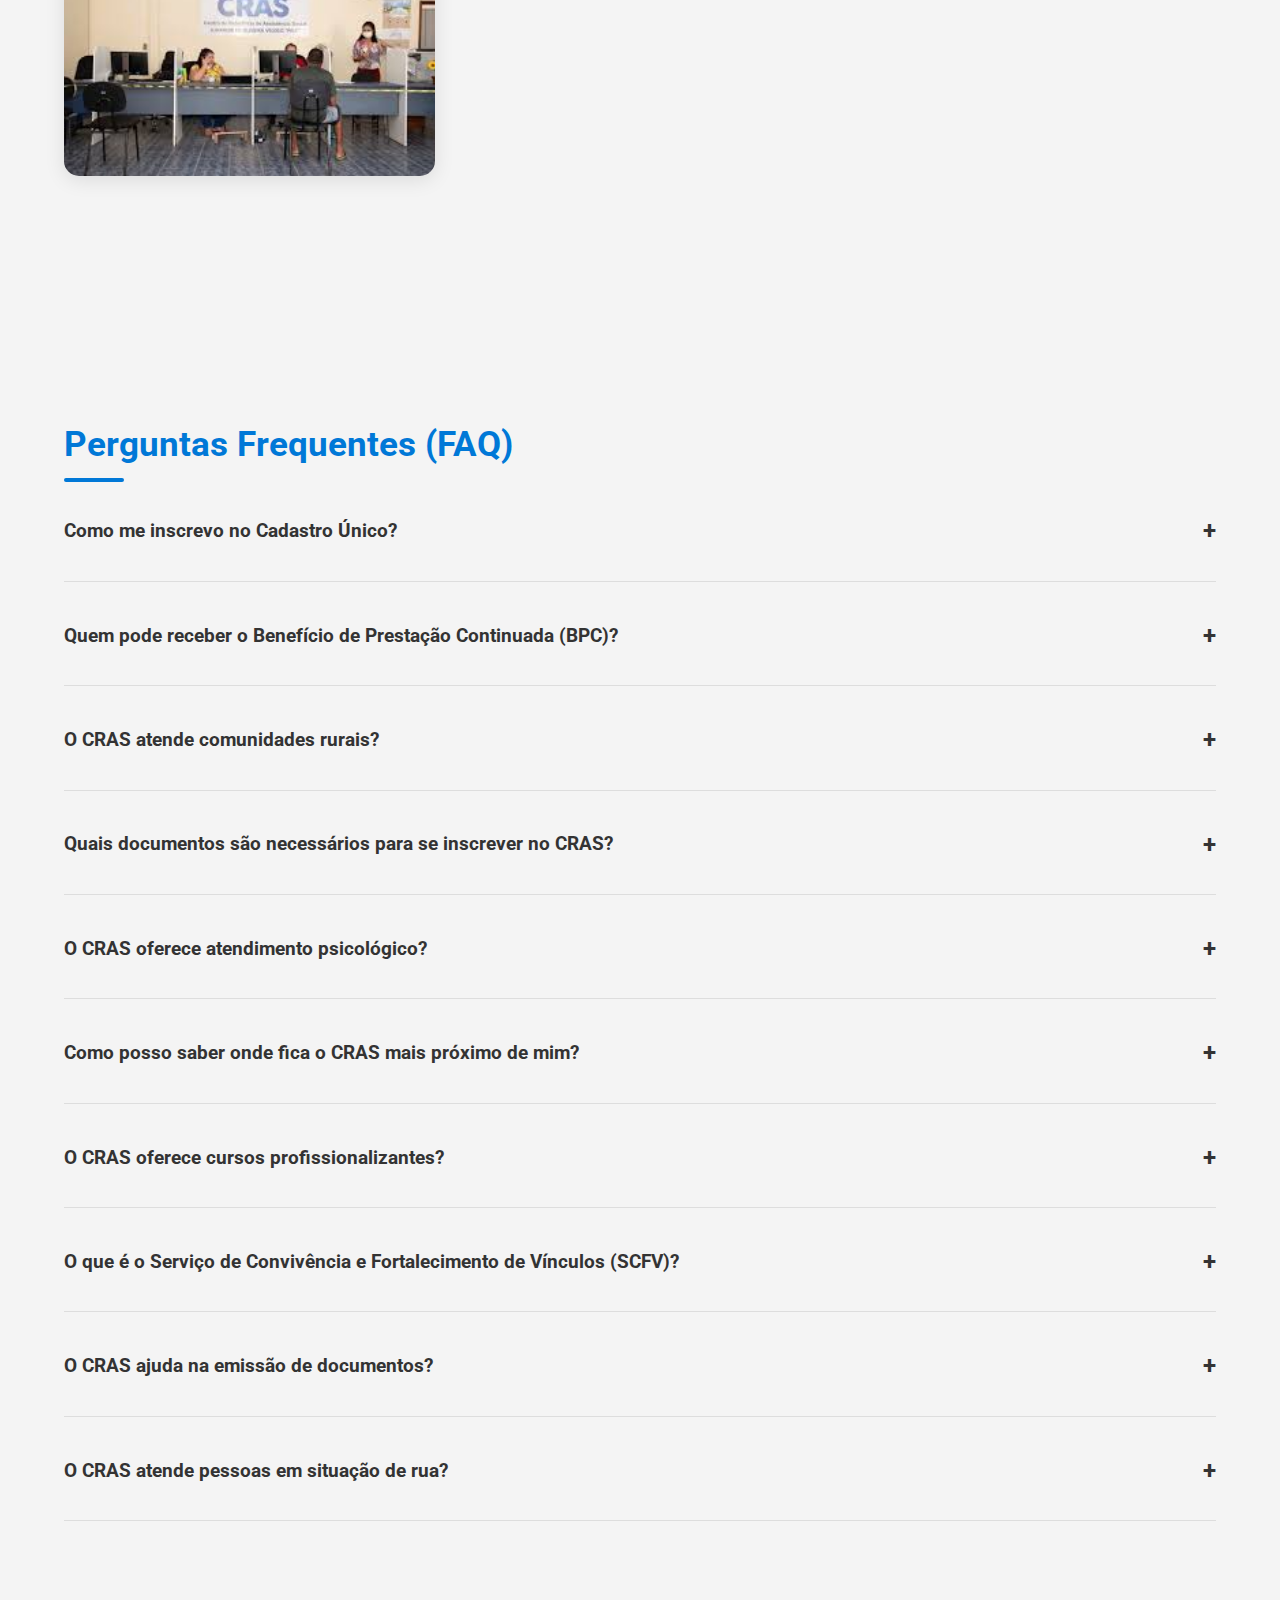
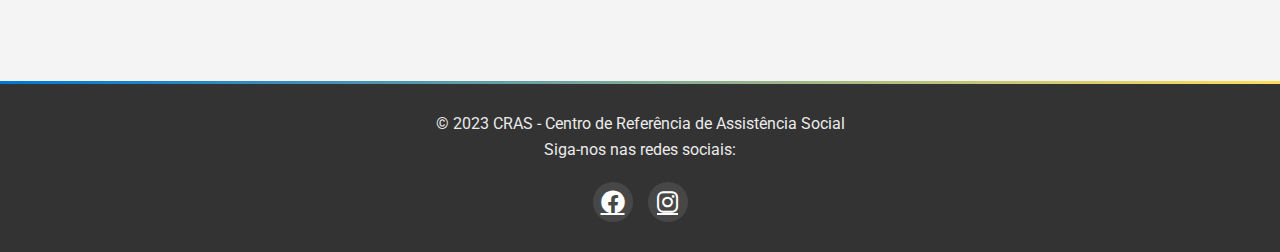
==== commit f8be6867: "Atualização 26/03" ====
--- a/index.html
+++ b/index.html
@@ -11,7 +11,7 @@
 <body>
     <header>
         <div class="container">
-            <img src="./LOGO_CRAS.2.png" alt="lOGO" style="width: 150px;">
+            <img src="./LOGO_CRAS.2.png" id="Imagem" alt="lOGO" style="width: 150px;">
             <h2>Centro de Referência de Assistência Social</h2>
         </div>
     </header>
@@ -32,7 +32,7 @@
 
     <section id="sobre" class="fade-in">
         <div class="container">
-            <h2>O que é o CRAS?</h2>
+            <h2 style="margin-top: 80px;">O que é o CRAS?</h2>
             <p>O <strong>Centro de Referência de Assistência Social (CRAS)</strong> é a principal porta de entrada para os serviços de assistência social no Brasil. Localizado prioritariamente em áreas de maior vulnerabilidade social, o CRAS tem como objetivo fortalecer a convivência familiar e comunitária, promovendo a organização e articulação das unidades da rede socioassistencial e de outras políticas públicas.</p>
             <p>O CRAS atua como uma referência para a população local, oferecendo serviços que visam garantir o acesso aos direitos sociais e apoiar a comunidade na superação de desafios como falta de acessibilidade, violência, trabalho infantil, e ausência de serviços básicos.</p>
         </div>
@@ -40,7 +40,7 @@
 
     <section id="servicos" class="fade-in">
         <div class="container">
-            <h2>Serviços Ofertados</h2>
+            <h2 style="margin-top: 80px;">Serviços Ofertados</h2>
             <ul>
                 <li><strong>Serviço de Proteção e Atendimento Integral à Família (PAIF):</strong> Focado no fortalecimento familiar e comunitário.</li>
                 <li><strong>Serviço de Convivência e Fortalecimento de Vínculos (SCFV):</strong> Promove a integração social e o desenvolvimento de vínculos.</li>
@@ -52,7 +52,7 @@
 
     <section id="publico" class="fade-in">
         <div class="container">
-            <h2>Público Atendido</h2>
+            <h2 style="margin-top: 80px;">Público Atendido</h2>
             <p>O CRAS atende famílias e indivíduos em situação de grave desproteção, pessoas com deficiência, idosos, crianças retiradas do trabalho infantil, beneficiários do <strong>Programa Bolsa Família</strong> e do <strong>Benefício de Prestação Continuada (BPC)</strong>.</p>
             <p>Além disso, o CRAS também atende comunidades ribeirinhas, indígenas, rurais e quilombolas por meio de equipes volantes e <strong>Lanchas da Assistência Social</strong>.</p>
         </div>
@@ -60,7 +60,7 @@
 
     <section id="acesso" class="fade-in">
         <div class="container">
-            <h2>Como Acessar</h2>
+            <h2 style="margin-top: 80px;">Como Acessar</h2>
             <p>Procure o CRAS mais próximo de sua residência. Os serviços são gratuitos e abertos à comunidade. Em regiões de difícil acesso, como comunidades ribeirinhas, indígenas, rurais e quilombolas, o CRAS conta com <strong>equipes volantes</strong> que realizam busca ativa, utilizando carros ou <strong>Lanchas da Assistência Social</strong>.</p>
             <p>Para participar dos programas sociais, é necessário estar inscrito no <strong>Cadastro Único para Programas Sociais do Governo Federal (CadÚnico)</strong>.</p>
         </div>
@@ -68,7 +68,7 @@
 
     <section id="depoimentos" class="fade-in">
         <div class="container">
-            <h2>Depoimentos</h2>
+            <h2 style="margin-top: 80px;">Depoimentos</h2>
             <div class="depoimentos-carrossel">
                 <div class="depoimento">
                     <p>"O CRAS mudou a vida da minha família. Recebemos o apoio necessário para superar nossas dificuldades."</p>
@@ -90,7 +90,7 @@
 
     <section id="galeria" class="fade-in">
         <div class="container">
-            <h2>Galeria</h2>
+            <h2 style="margin-top: 80px;">Galeria</h2>
             <div class="galeria-imagens">
                 <img src="./CRAS-1.jpg" alt="Imagem 1">
                 <img src="./CRAS-2.jpg" alt="Imagem 2">
@@ -102,45 +102,45 @@
 
     <section id="faq" class="fade-in">
         <div class="container">
-            <h2>Perguntas Frequentes (FAQ)</h2>
+            <h2 style="margin-top: 80px;">Perguntas Frequentes (FAQ)</h2>
             <div class="faq-item">
-                <h3>Como me inscrevo no Cadastro Único? <i class="fas fa-chevron-down"></i></h3>
+                <h3>Como me inscrevo no Cadastro Único?</h3>
                 <p>Para se inscrever no Cadastro Único, procure o CRAS mais próximo de sua residência com os documentos necessários, como CPF, RG e comprovante de residência.</p>
             </div>
             <div class="faq-item">
-                <h3>Quem pode receber o Benefício de Prestação Continuada (BPC)? <i class="fas fa-chevron-down"></i></h3>
+                <h3>Quem pode receber o Benefício de Prestação Continuada (BPC)?</h3>
                 <p>O BPC é destinado a idosos acima de 65 anos e pessoas com deficiência que comprovem não possuir meios de se sustentar.</p>
             </div>
             <div class="faq-item">
-                <h3>O CRAS atende comunidades rurais? <i class="fas fa-chevron-down"></i></h3>
+                <h3>O CRAS atende comunidades rurais?</h3>
                 <p>Sim, o CRAS conta com equipes volantes que atendem comunidades rurais, ribeirinhas e indígenas.</p>
             </div>
             <div class="faq-item">
-                <h3>Quais documentos são necessários para se inscrever no CRAS? <i class="fas fa-chevron-down"></i></h3>
+                <h3>Quais documentos são necessários para se inscrever no CRAS?</h3>
                 <p>Os documentos necessários incluem CPF, RG, comprovante de residência e, em alguns casos, documentos que comprovem a situação de vulnerabilidade.</p>
             </div>
             <div class="faq-item">
-                <h3>O CRAS oferece atendimento psicológico? <i class="fas fa-chevron-down"></i></h3>
+                <h3>O CRAS oferece atendimento psicológico?</h3>
                 <p>Sim, o CRAS oferece atendimento psicológico e social para famílias e indivíduos em situação de vulnerabilidade.</p>
             </div>
             <div class="faq-item">
-                <h3>Como posso saber onde fica o CRAS mais próximo de mim? <i class="fas fa-chevron-down"></i></h3>
+                <h3>Como posso saber onde fica o CRAS mais próximo de mim?</h3>
                 <p>Você pode consultar a localização do CRAS mais próximo no site da prefeitura da sua cidade ou entrar em contato com a Secretaria de Assistência Social.</p>
             </div>
             <div class="faq-item">
-                <h3>O CRAS oferece cursos profissionalizantes? <i class="fas fa-chevron-down"></i></h3>
+                <h3>O CRAS oferece cursos profissionalizantes?</h3>
                 <p>Sim, o CRAS pode oferecer cursos e oficinas de capacitação profissional em parceria com outras instituições.</p>
             </div>
             <div class="faq-item">
-                <h3>O que é o Serviço de Convivência e Fortalecimento de Vínculos (SCFV)? <i class="fas fa-chevron-down"></i></h3>
+                <h3>O que é o Serviço de Convivência e Fortalecimento de Vínculos (SCFV)?</h3>
                 <p>O SCFV é um serviço que promove a integração social e o fortalecimento dos vínculos familiares e comunitários, por meio de atividades coletivas e educativas.</p>
             </div>
             <div class="faq-item">
-                <h3>O CRAS ajuda na emissão de documentos? <i class="fas fa-chevron-down"></i></h3>
+                <h3>O CRAS ajuda na emissão de documentos?</h3>
                 <p>Sim, o CRAS pode auxiliar na emissão de documentos básicos, como RG e CPF, especialmente para pessoas em situação de vulnerabilidade.</p>
             </div>
             <div class="faq-item">
-                <h3>O CRAS atende pessoas em situação de rua? <i class="fas fa-chevron-down"></i></h3>
+                <h3>O CRAS atende pessoas em situação de rua?</h3>
                 <p>Sim, o CRAS oferece atendimento e encaminhamento para pessoas em situação de rua, visando a inclusão social e o acesso a serviços básicos.</p>
             </div>
         </div>
--- a/index.css
+++ b/index.css
@@ -1,15 +1,30 @@
-/* Reset básico */
+@import url('https://fonts.googleapis.com/css2?family=Roboto:wght@300;400;500;700&display=swap');
+
 * {
     margin: 0;
     padding: 0;
     box-sizing: border-box;
 }
 
+:root {
+    --primary-color: #0078d7;
+    --secondary-color: #005bb5;
+    --accent-color: #ffdd57;
+    --text-color: #333;
+    --light-bg: #f4f4f4;
+    --dark-bg: #333;
+    --white: #fff;
+    --shadow: 0 4px 20px rgba(0, 0, 0, 0.1);
+    --transition: all 0.4s cubic-bezier(0.175, 0.885, 0.32, 1.1);
+}
+
 body {
     font-family: 'Roboto', sans-serif;
     line-height: 1.6;
-    background-color: #f4f4f4;
-    color: #333;
+    background-color: var(--light-bg);
+    color: var(--text-color);
+    padding-top: 160px;
+    scroll-behavior: smooth;
 }
 
 .container {
@@ -19,24 +34,40 @@
 }
 
 header {
-    background: #0078d7;
-    color: #fff;
+    position: fixed;
+    top: 0;
+    width: 100%;
+    background: linear-gradient(135deg, var(--primary-color), var(--secondary-color));
+    color: var(--white);
     padding: 20px 0;
     text-align: center;
+    z-index: 1000;
+    box-shadow: var(--shadow);
+    transition: var(--transition);
 }
 
 header h1 {
     font-size: 2.5rem;
     margin-bottom: 10px;
+    text-shadow: 0 2px 4px rgba(0, 0, 0, 0.2);
+    animation: fadeInDown 0.8s ease-out;
 }
 
 header p {
     font-size: 1.2rem;
+    opacity: 0.9;
+    animation: fadeIn 1s ease-out 0.3s forwards;
 }
 
 nav {
-    background: #005bb5;
+    position: fixed;
+    top: 235px;
+    width: 100%;
+    background: var(--secondary-color);
     padding: 10px 0;
+    z-index: 999;
+    box-shadow: var(--shadow);
+    backdrop-filter: blur(5px);
 }
 
 nav ul {
@@ -48,24 +79,47 @@
 
 nav ul li {
     margin: 0 15px;
+    position: relative;
 }
 
 nav ul li a {
-    color: #fff;
+    color: var(--white);
     text-decoration: none;
     font-weight: 500;
-    transition: color 0.3s ease;
+    padding: 8px 12px;
+    border-radius: 30px;
+    transition: var(--transition);
+    display: inline-block;
 }
 
 nav ul li a:hover {
-    color: #ffdd57;
+    color: var(--accent-color);
+    transform: translateY(-3px);
+    background: rgba(255, 255, 255, 0.1);
+}
+
+nav ul li a::after {
+    content: '';
+    position: absolute;
+    bottom: -5px;
+    left: 50%;
+    transform: translateX(-50%);
+    width: 0;
+    height: 2px;
+    background: var(--accent-color);
+    transition: var(--transition);
+}
+
+nav ul li a:hover::after {
+    width: 60%;
 }
 
 section {
-    padding: 60px 0;
+    padding: 80px 0;
     opacity: 0;
-    transform: translateY(20px);
-    transition: opacity 0.6s ease-out, transform 0.6s ease-out;
+    transform: translateY(30px);
+    transition: opacity 0.8s ease-out, transform 0.8s ease-out;
+    scroll-margin-top: 160px;
 }
 
 section.fade-in {
@@ -74,14 +128,28 @@
 }
 
 section h2 {
-    font-size: 2rem;
-    margin-bottom: 20px;
-    color: #0078d7;
+    font-size: 2.2rem;
+    margin-bottom: 25px;
+    color: var(--primary-color);
+    position: relative;
+    display: inline-block;
+}
+
+section h2::after {
+    content: '';
+    position: absolute;
+    bottom: -10px;
+    left: 0;
+    width: 60px;
+    height: 4px;
+    background: var(--primary-color);
+    border-radius: 2px;
 }
 
 section p, section ul {
     font-size: 1.1rem;
-    margin-bottom: 20px;
+    margin-bottom: 25px;
+    line-height: 1.8;
 }
 
 section ul {
@@ -89,72 +157,117 @@
 }
 
 section ul li {
-    margin-bottom: 10px;
+    margin-bottom: 12px;
+    transition: var(--transition);
+}
+
+section ul li:hover {
+    transform: translateX(5px);
 }
 
 .depoimentos-carrossel {
     position: relative;
     overflow: hidden;
-    margin-bottom: 20px;
+    margin-bottom: 30px;
+    border-radius: 15px;
+    box-shadow: var(--shadow);
 }
 
 .depoimento {
     display: none;
     text-align: center;
-    padding: 20px;
-    background: #fff;
-    border-radius: 10px;
-    box-shadow: 0 4px 8px rgba(0, 0, 0, 0.1);
+    padding: 30px;
+    background: var(--white);
+    border-radius: 15px;
+    transform: scale(0.95);
+    transition: var(--transition);
 }
 
 .depoimento.active {
     display: block;
+    animation: scaleUp 0.6s ease-out forwards;
 }
 
 .depoimento p {
     font-style: italic;
-    margin-bottom: 10px;
+    margin-bottom: 15px;
+    font-size: 1.2rem;
+    position: relative;
+}
+
+.depoimento p::before, .depoimento p::after {
+    content: '"';
+    font-size: 2rem;
+    color: var(--primary-color);
+    opacity: 0.5;
+}
+
+.depoimento p::before {
+    margin-right: 5px;
+}
+
+.depoimento p::after {
+    margin-left: 5px;
 }
 
 .depoimento span {
     font-weight: bold;
+    color: var(--primary-color);
+    display: block;
+    margin-top: 15px;
 }
 
 button {
-    background: #0078d7;
-    color: #fff;
+    background: var(--primary-color);
+    color: var(--white);
     border: none;
-    padding: 10px 20px;
+    padding: 12px 25px;
     cursor: pointer;
-    transition: background 0.3s ease;
+    transition: var(--transition);
+    border-radius: 30px;
+    font-weight: 500;
+    letter-spacing: 0.5px;
+    text-transform: uppercase;
+    box-shadow: 0 4px 15px rgba(0, 120, 215, 0.3);
 }
 
 button:hover {
-    background: #005bb5;
+    background: var(--secondary-color);
+    transform: translateY(-3px);
+    box-shadow: 0 6px 20px rgba(0, 91, 181, 0.4);
+}
+
+button:active {
+    transform: translateY(1px);
 }
 
 .galeria-imagens {
-    display: flex;
-    flex-wrap: wrap;
-    gap: 10px;
+    display: grid;
+    grid-template-columns: repeat(auto-fill, minmax(300px, 1fr));
+    gap: 20px;
+    margin-top: 30px;
 }
 
 .galeria-imagens img {
     width: 100%;
-    max-width: 400px;
-    height: auto;
-    border-radius: 10px;
-    transition: transform 0.3s ease;
+    height: 250px;
+    object-fit: cover;
+    border-radius: 15px;
+    transition: var(--transition);
+    box-shadow: var(--shadow);
+    cursor: pointer;
 }
 
 .galeria-imagens img:hover {
-    transform: scale(1.05);
+    transform: scale(1.03) rotate(1deg);
+    box-shadow: 0 10px 25px rgba(0, 0, 0, 0.15);
 }
 
 .faq-item {
     margin-bottom: 20px;
     border-bottom: 1px solid #ddd;
-    padding-bottom: 10px;
+    padding-bottom: 15px;
+    transition: var(--transition);
 }
 
 .faq-item h3 {
@@ -162,11 +275,31 @@
     display: flex;
     justify-content: space-between;
     align-items: center;
+    padding: 15px 0;
+    font-size: 1.2rem;
+    transition: var(--transition);
+}
+
+.faq-item h3:hover {
+    color: var(--primary-color);
+}
+
+.faq-item h3::after {
+    content: '+';
+    font-size: 1.5rem;
+    transition: var(--transition);
+}
+
+.faq-item.active h3::after {
+    content: '-';
+    color: var(--primary-color);
 }
 
 .faq-item p {
     display: none;
-    margin-top: 10px;
+    margin-top: 15px;
+    padding: 0 20px;
+    animation: fadeIn 0.5s ease-out;
 }
 
 .faq-item.active p {
@@ -174,45 +307,119 @@
 }
 
 footer {
-    background: #333;
-    color: #fff;
+    background: var(--dark-bg);
+    color: var(--white);
     text-align: center;
-    padding: 20px 0;
-    margin-top: 40px;
+    padding: 30px 0;
+    margin-top: 60px;
+    position: relative;
+}
+
+footer::before {
+    content: '';
+    position: absolute;
+    top: 0;
+    left: 0;
+    width: 100%;
+    height: 3px;
+    background: linear-gradient(90deg, var(--primary-color), var(--accent-color));
 }
 
 footer p {
     margin: 0;
+    opacity: 0.9;
 }
 
 .redes-sociais {
-    margin-top: 10px;
+    margin-top: 20px;
+    display: flex;
+    justify-content: center;
+    gap: 15px;
 }
 
 .redes-sociais a {
-    color: #fff;
-    margin: 0 10px;
+    color: var(--white);
     font-size: 1.5rem;
-    transition: color 0.3s ease;
+    transition: var(--transition);
+    display: inline-flex;
+    width: 40px;
+    height: 40px;
+    border-radius: 50%;
+    background: rgba(255, 255, 255, 0.1);
+    align-items: center;
+    justify-content: center;
 }
 
 .redes-sociais a:hover {
-    color: #0078d7;
-}
-
-/* Responsividade */
+    color: var(--accent-color);
+    transform: translateY(-5px) scale(1.1);
+    background: rgba(255, 255, 255, 0.2);
+}
+
+@keyframes fadeIn {
+    from { opacity: 0; }
+    to { opacity: 1; }
+}
+
+@keyframes fadeInDown {
+    from {
+        opacity: 0;
+        transform: translateY(-20px);
+    }
+    to {
+        opacity: 1;
+        transform: translateY(0);
+    }
+}
+
+@keyframes scaleUp {
+    from { transform: scale(0.95); }
+    to { transform: scale(1); }
+}
+
 @media (max-width: 768px) {
+    body {
+        padding-top: 180px;
+    }
+    
+    nav {
+        top: 210px;
+    }
+    
+    section {
+        scroll-margin-top: 180px;
+        padding: 50px 0;
+    }
+
     nav ul {
-        flex-direction: column;
-        align-items: center;
+        flex-direction: row;
+        flex-wrap: nowrap;
+        overflow-x: auto;
+        -webkit-overflow-scrolling: touch;
+        padding-bottom: 10px;
+        justify-content: flex-start;
+        white-space: nowrap;
     }
 
     nav ul li {
-        margin: 10px 0;
-    }
-
-    section {
-        padding: 40px 0;
+        margin: 0 10px;
+        flex: 0 0 auto;
+    }
+
+    nav ul::-webkit-scrollbar {
+        height: 4px;
+    }
+    
+    nav ul::-webkit-scrollbar-thumb {
+        background: rgba(255, 255, 255, 0.3);
+        border-radius: 2px;
+    }
+
+    nav ul li a {
+        padding: 8px 15px;
+        background: rgba(255, 255, 255, 0.1);
+        border-radius: 30px;
+        font-size: 0.9rem;
     }
 
     section h2 {
@@ -223,7 +430,38 @@
         font-size: 1rem;
     }
 
-    .galeria-imagens img {
-        max-width: 100%;
+    .galeria-imagens {
+        grid-template-columns: 1fr;
+    }
+
+    header {
+        padding: 10px 0;
+    }
+
+    .depoimento {
+        padding: 20px;
+    }
+}
+
+@media (max-width: 480px) {
+    body {
+        padding-top: 150px;
+    }
+    
+    nav {
+        top: 170px;
+    }
+    
+    section {
+        scroll-margin-top: 150px;
+        padding: 40px 0;
+    }
+    
+    header h1 {
+        font-size: 2rem;
+    }
+    
+    header p {
+        font-size: 1rem;
     }
 }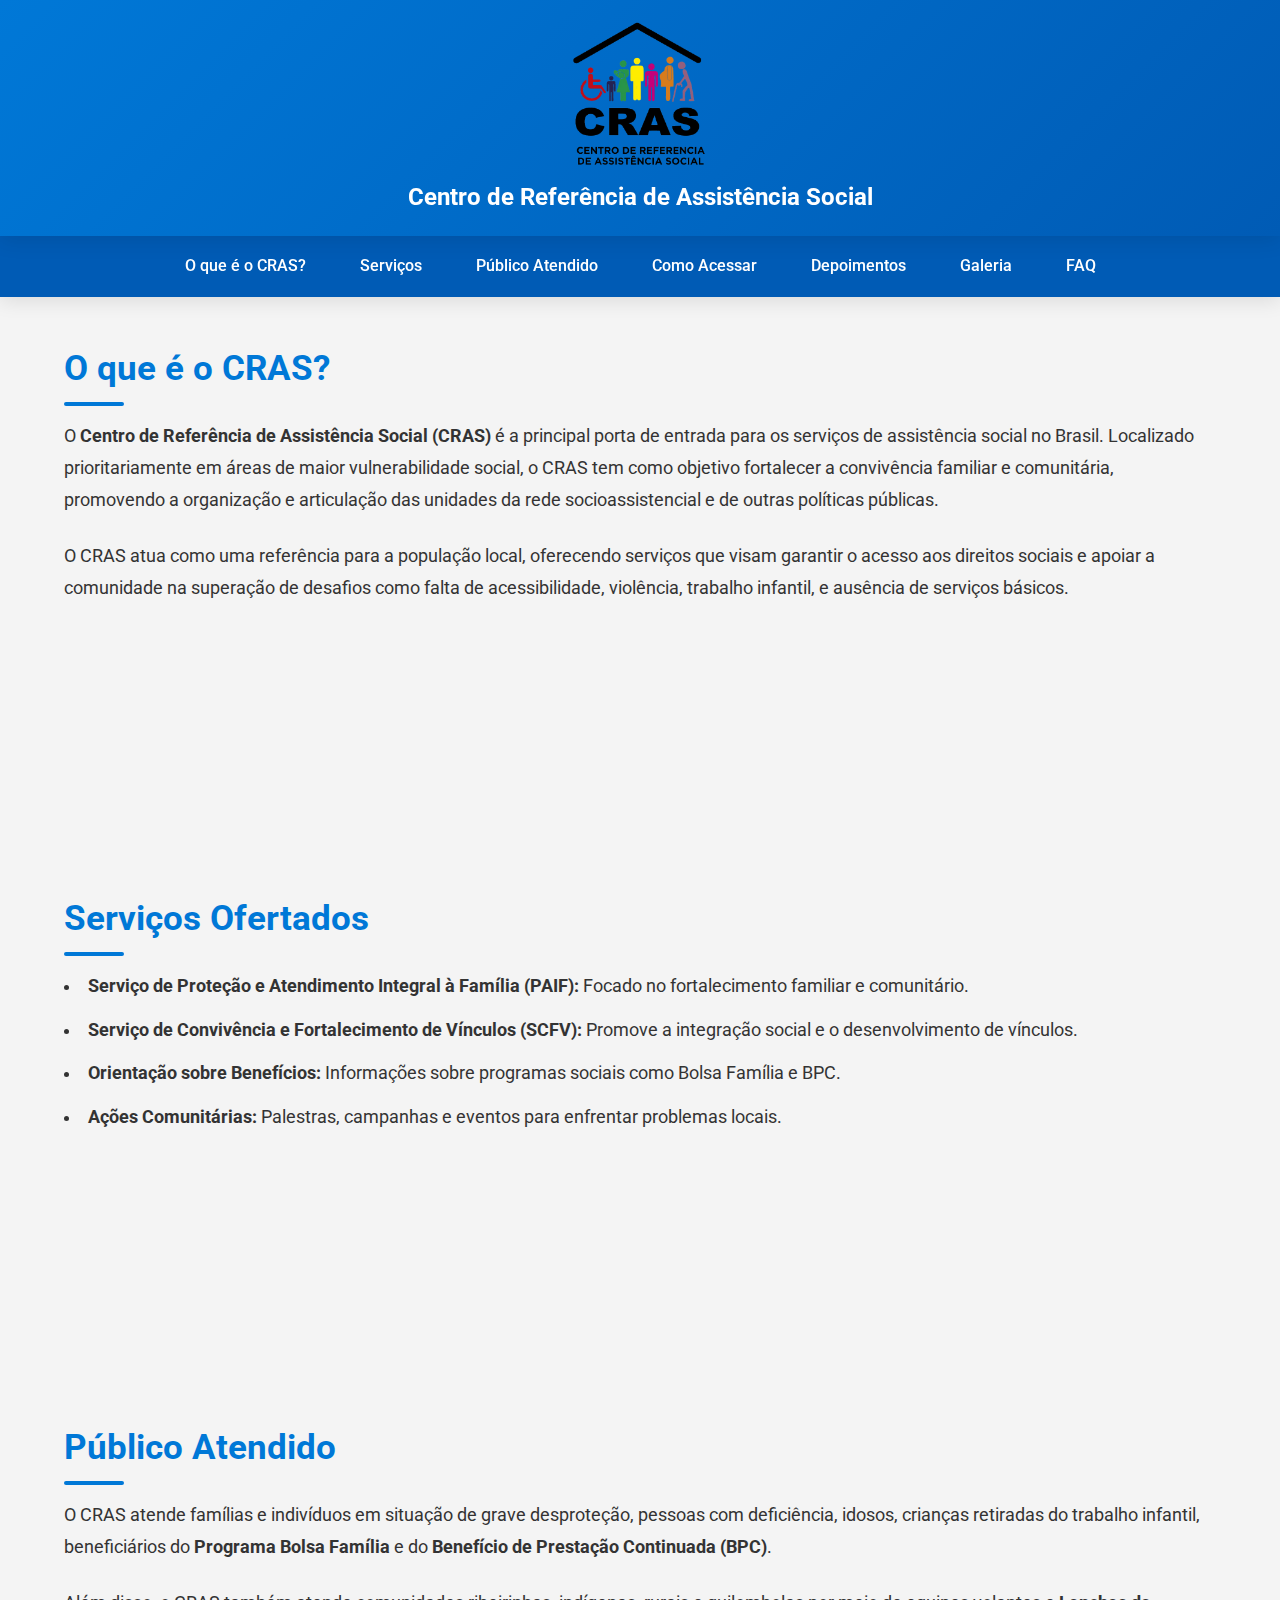
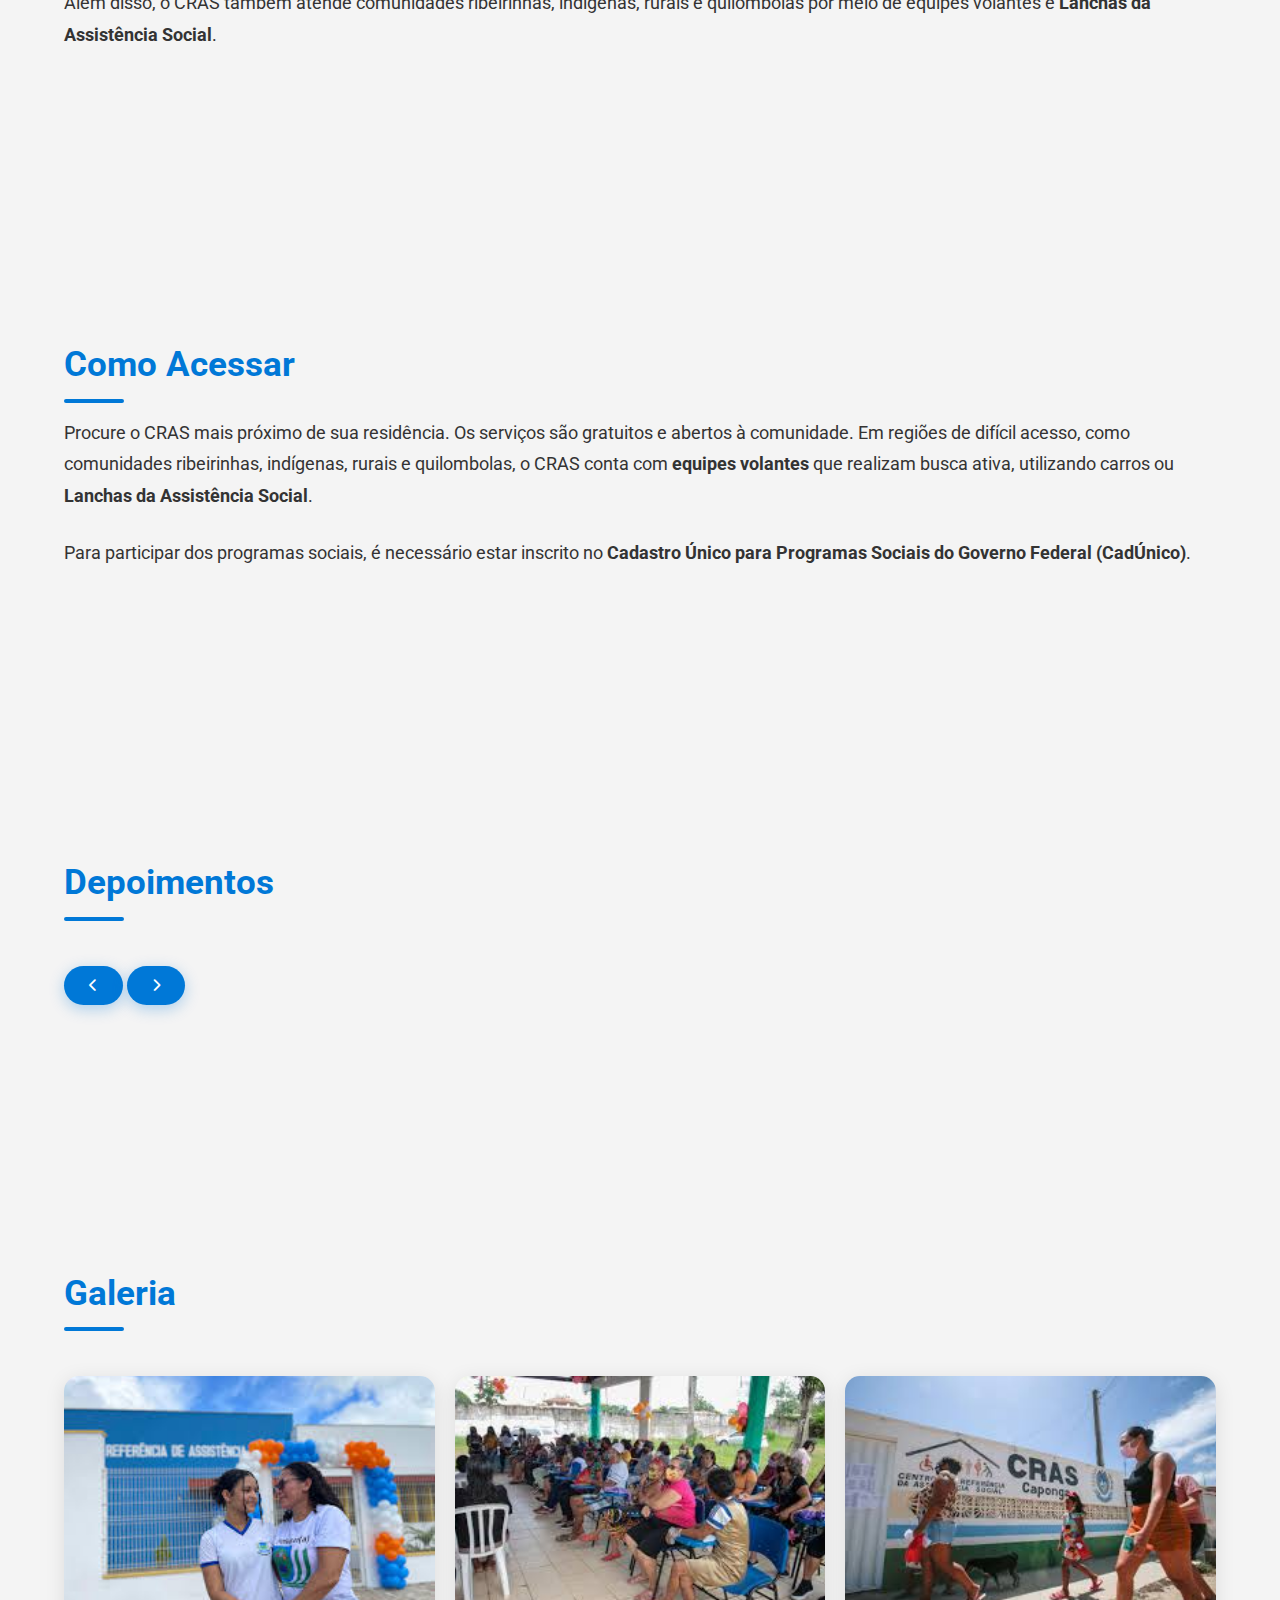
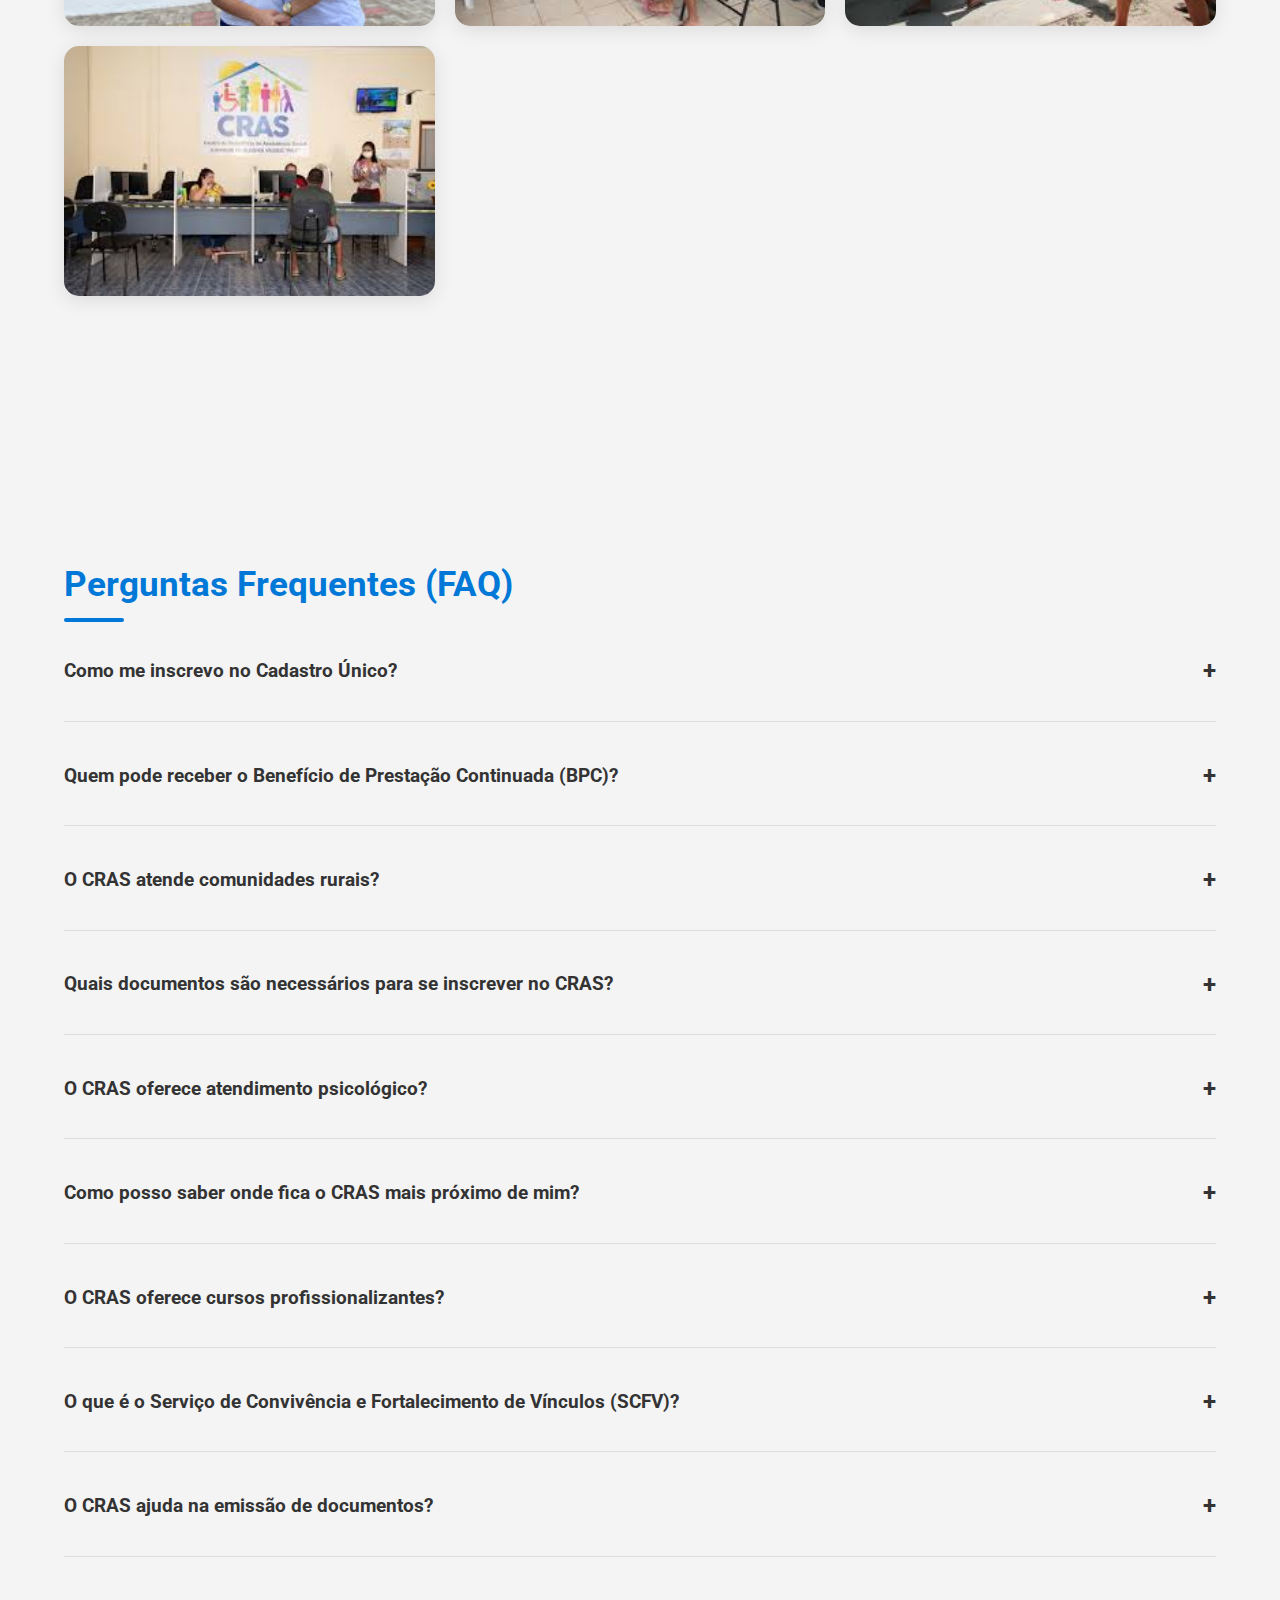
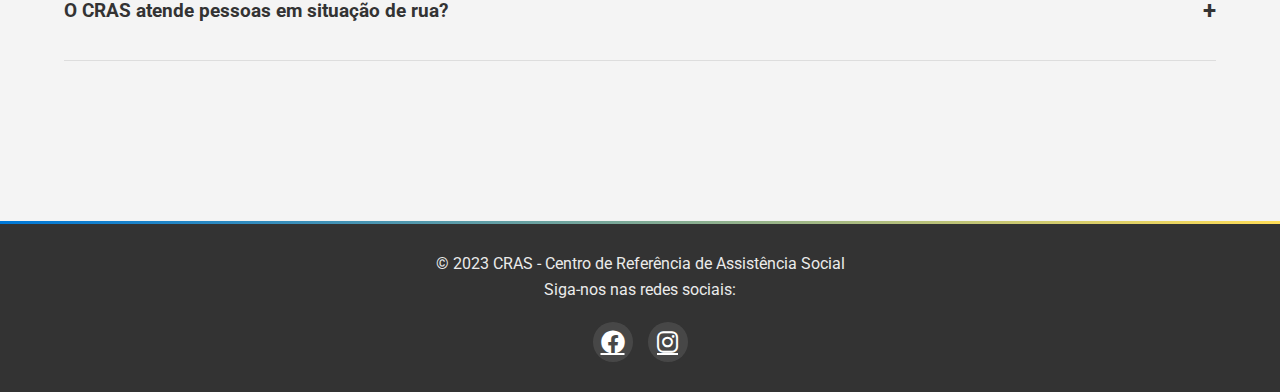
==== commit 3095ca5c: "Atualização 2 26/03" ====
--- a/index.html
+++ b/index.html
@@ -32,7 +32,7 @@
 
     <section id="sobre" class="fade-in">
         <div class="container">
-            <h2 style="margin-top: 80px;">O que é o CRAS?</h2>
+            <h2 style="margin-top: 100px;">O que é o CRAS?</h2>
             <p>O <strong>Centro de Referência de Assistência Social (CRAS)</strong> é a principal porta de entrada para os serviços de assistência social no Brasil. Localizado prioritariamente em áreas de maior vulnerabilidade social, o CRAS tem como objetivo fortalecer a convivência familiar e comunitária, promovendo a organização e articulação das unidades da rede socioassistencial e de outras políticas públicas.</p>
             <p>O CRAS atua como uma referência para a população local, oferecendo serviços que visam garantir o acesso aos direitos sociais e apoiar a comunidade na superação de desafios como falta de acessibilidade, violência, trabalho infantil, e ausência de serviços básicos.</p>
         </div>
@@ -40,7 +40,7 @@
 
     <section id="servicos" class="fade-in">
         <div class="container">
-            <h2 style="margin-top: 80px;">Serviços Ofertados</h2>
+            <h2 style="margin-top: 100px;">Serviços Ofertados</h2>
             <ul>
                 <li><strong>Serviço de Proteção e Atendimento Integral à Família (PAIF):</strong> Focado no fortalecimento familiar e comunitário.</li>
                 <li><strong>Serviço de Convivência e Fortalecimento de Vínculos (SCFV):</strong> Promove a integração social e o desenvolvimento de vínculos.</li>
@@ -52,7 +52,7 @@
 
     <section id="publico" class="fade-in">
         <div class="container">
-            <h2 style="margin-top: 80px;">Público Atendido</h2>
+            <h2 style="margin-top: 100px;">Público Atendido</h2>
             <p>O CRAS atende famílias e indivíduos em situação de grave desproteção, pessoas com deficiência, idosos, crianças retiradas do trabalho infantil, beneficiários do <strong>Programa Bolsa Família</strong> e do <strong>Benefício de Prestação Continuada (BPC)</strong>.</p>
             <p>Além disso, o CRAS também atende comunidades ribeirinhas, indígenas, rurais e quilombolas por meio de equipes volantes e <strong>Lanchas da Assistência Social</strong>.</p>
         </div>
@@ -60,7 +60,7 @@
 
     <section id="acesso" class="fade-in">
         <div class="container">
-            <h2 style="margin-top: 80px;">Como Acessar</h2>
+            <h2 style="margin-top: 100px;">Como Acessar</h2>
             <p>Procure o CRAS mais próximo de sua residência. Os serviços são gratuitos e abertos à comunidade. Em regiões de difícil acesso, como comunidades ribeirinhas, indígenas, rurais e quilombolas, o CRAS conta com <strong>equipes volantes</strong> que realizam busca ativa, utilizando carros ou <strong>Lanchas da Assistência Social</strong>.</p>
             <p>Para participar dos programas sociais, é necessário estar inscrito no <strong>Cadastro Único para Programas Sociais do Governo Federal (CadÚnico)</strong>.</p>
         </div>
@@ -68,7 +68,7 @@
 
     <section id="depoimentos" class="fade-in">
         <div class="container">
-            <h2 style="margin-top: 80px;">Depoimentos</h2>
+            <h2 style="margin-top: 100px;">Depoimentos</h2>
             <div class="depoimentos-carrossel">
                 <div class="depoimento">
                     <p>"O CRAS mudou a vida da minha família. Recebemos o apoio necessário para superar nossas dificuldades."</p>
@@ -90,7 +90,7 @@
 
     <section id="galeria" class="fade-in">
         <div class="container">
-            <h2 style="margin-top: 80px;">Galeria</h2>
+            <h2 style="margin-top: 100px;">Galeria</h2>
             <div class="galeria-imagens">
                 <img src="./CRAS-1.jpg" alt="Imagem 1">
                 <img src="./CRAS-2.jpg" alt="Imagem 2">
@@ -102,7 +102,7 @@
 
     <section id="faq" class="fade-in">
         <div class="container">
-            <h2 style="margin-top: 80px;">Perguntas Frequentes (FAQ)</h2>
+            <h2 style="margin-top: 100px;">Perguntas Frequentes (FAQ)</h2>
             <div class="faq-item">
                 <h3>Como me inscrevo no Cadastro Único?</h3>
                 <p>Para se inscrever no Cadastro Único, procure o CRAS mais próximo de sua residência com os documentos necessários, como CPF, RG e comprovante de residência.</p>
